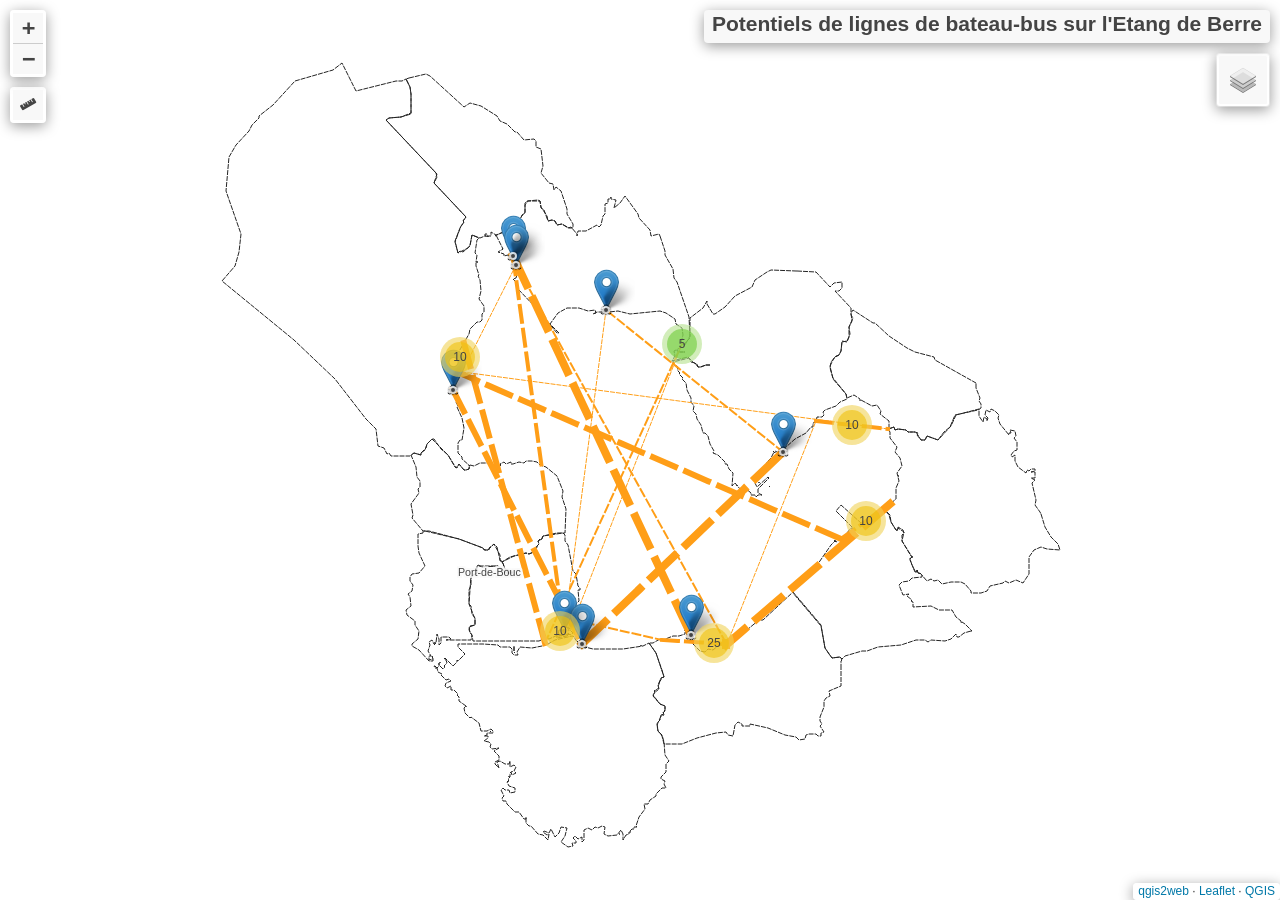
==== bateau_bus_etangeberre_leaflet/index.html @ 2a4dccc6 "Add files via upload Ajout de la carte Qgis2web Leaflet" ====
<!doctype html>
<html lang="en">
    <head>
        <meta charset="utf-8">
        <meta http-equiv="X-UA-Compatible" content="IE=edge">
        <meta name="viewport" content="initial-scale=1,user-scalable=no,maximum-scale=1,width=device-width">
        <meta name="mobile-web-app-capable" content="yes">
        <meta name="apple-mobile-web-app-capable" content="yes">
        <link rel="stylesheet" href="css/leaflet.css">
        <link rel="stylesheet" href="css/L.Control.Layers.Tree.css">
        <link rel="stylesheet" href="css/qgis2web.css">
        <link rel="stylesheet" href="css/fontawesome-all.min.css">
        <link rel="stylesheet" href="css/MarkerCluster.css">
        <link rel="stylesheet" href="css/MarkerCluster.Default.css">
        <link rel="stylesheet" href="css/leaflet-search.css">
        <link rel="stylesheet" href="css/leaflet.photon.css">
        <link rel="stylesheet" href="css/leaflet-measure.css">
        <style>
        html, body, #map {
            width: 100%;
            height: 100%;
            padding: 0;
            margin: 0;
        }
        </style>
        <title>Potentiels de lignes de bateau-bus sur l'Etang de Berre</title>
    </head>
    <body>
        <div id="map">
        </div>
        <script src="js/qgis2web_expressions.js"></script>
        <script src="js/leaflet.js"></script>
        <script src="js/L.Control.Layers.Tree.min.js"></script>
        <script src="js/multi-style-layer.js"></script>
        <script src="js/leaflet.rotatedMarker.js"></script>
        <script src="js/leaflet.pattern.js"></script>
        <script src="js/leaflet-hash.js"></script>
        <script src="js/Autolinker.min.js"></script>
        <script src="js/rbush.min.js"></script>
        <script src="js/labelgun.min.js"></script>
        <script src="js/labels.js"></script>
        <script src="js/leaflet.wms.js"></script>
        <script src="js/leaflet.photon.js"></script>
        <script src="js/leaflet-measure.js"></script>
        <script src="js/proj4.js"></script>
        <script src="js/proj4leaflet.js"></script>
        <script src="js/leaflet.markercluster.js"></script>
        <script src="js/leaflet-search.js"></script>
        <script src="data/Communes_2.js"></script>
        <script src="data/Rseaudebateaubus_3.js"></script>
        <script src="data/Portsexistants_4.js"></script>
        <script src="data/Embarcadrespotentiels_5.js"></script>
        <script>
        var crs = new L.Proj.CRS('EPSG:2154', '+proj=lcc +lat_0=46.5 +lon_0=3 +lat_1=49 +lat_2=44 +x_0=700000 +y_0=6600000 +ellps=GRS80 +towgs84=0,0,0,0,0,0,0 +units=m +no_defs', {
            resolutions: [2800, 1400, 700, 350, 175, 84, 42, 21, 11.2, 5.6, 2.8, 1.4, 0.7, 0.35, 0.14, 0.07],
        });
        var map = L.map('map', {
            crs: crs,
            continuousWorld: false,
            worldCopyJump: false, 
            zoomControl:false, maxZoom:28, minZoom:5
        })
        var hash = new L.Hash(map);
        map.attributionControl.setPrefix('<a href="https://github.com/qgis2web/qgis2web" target="_blank">qgis2web</a> &middot; <a href="https://leafletjs.com" title="A JS library for interactive maps">Leaflet</a> &middot; <a href="https://qgis.org">QGIS</a>');
        var autolinker = new Autolinker({truncate: {length: 30, location: 'smart'}});
        // remove popup's row if "visible-with-data"
        function removeEmptyRowsFromPopupContent(content, feature) {
         var tempDiv = document.createElement('div');
         tempDiv.innerHTML = content;
         var rows = tempDiv.querySelectorAll('tr');
         for (var i = 0; i < rows.length; i++) {
             var td = rows[i].querySelector('td.visible-with-data');
             var key = td ? td.id : '';
             if (td && td.classList.contains('visible-with-data') && feature.properties[key] == null) {
                 rows[i].parentNode.removeChild(rows[i]);
             }
         }
         return tempDiv.innerHTML;
        }
        // modify popup if contains media
        function addClassToPopupIfMedia(content, popup) {
            var tempDiv = document.createElement('div');
            tempDiv.innerHTML = content;
            var imgTd = tempDiv.querySelector('td img');
            if (imgTd) {
                var src = imgTd.getAttribute('src');
                if (/\.(jpg|jpeg|png|gif|bmp|webp|avif)$/i.test(src)) {
                    popup._contentNode.classList.add('media');
                    setTimeout(function() {
                        popup.update();
                    }, 10);
                } else if (/\.(mp3|wav|ogg|aac)$/i.test(src)) {
                    var audio = document.createElement('audio');
                    audio.controls = true;
                    audio.src = src;
                    imgTd.parentNode.replaceChild(audio, imgTd);
                    popup._contentNode.classList.add('media');
                    setTimeout(function() {
                        popup.setContent(tempDiv.innerHTML);
                        popup.update();
                    }, 10);
                } else if (/\.(mp4|webm|ogg|mov)$/i.test(src)) {
                    var video = document.createElement('video');
                    video.controls = true;
                    video.src = src;
                    video.style.width = "400px";
                    video.style.height = "300px";
                    video.style.maxHeight = "60vh";
                    video.style.maxWidth = "60vw";
                    imgTd.parentNode.replaceChild(video, imgTd);
                    popup._contentNode.classList.add('media');
                    // Aggiorna il popup quando il video carica i metadati
                    video.addEventListener('loadedmetadata', function() {
                        popup.update();
                    });
                    setTimeout(function() {
                        popup.setContent(tempDiv.innerHTML);
                        popup.update();
                    }, 10);
                } else {
                    popup._contentNode.classList.remove('media');
                }
            } else {
                popup._contentNode.classList.remove('media');
            }
        }
        var title = new L.Control({'position':'topright'});
        title.onAdd = function (map) {
            this._div = L.DomUtil.create('div', 'info');
            this.update();
            return this._div;
        };
        title.update = function () {
            this._div.innerHTML = '<h2>Potentiels de lignes de bateau-bus sur l\'Etang de Berre</h2>';
        };
        title.addTo(map);
        var zoomControl = L.control.zoom({
            position: 'topleft'
        }).addTo(map);
        var measureControl = new L.Control.Measure({
            position: 'topleft',
            primaryLengthUnit: 'meters',
            secondaryLengthUnit: 'kilometers',
            primaryAreaUnit: 'sqmeters',
            secondaryAreaUnit: 'hectares'
        });
        measureControl.addTo(map);
        document.getElementsByClassName('leaflet-control-measure-toggle')[0].innerHTML = '';
        document.getElementsByClassName('leaflet-control-measure-toggle')[0].className += ' fas fa-ruler';
        var bounds_group = new L.featureGroup([]);
        function setBounds() {
            if (bounds_group.getLayers().length) {
                map.fitBounds(bounds_group.getBounds());
            }
        }
        map.createPane('pane_Ortho20cm_0');
        map.getPane('pane_Ortho20cm_0').style.zIndex = 400;
        var layer_Ortho20cm_0 = L.WMS.layer("https://data.geopf.fr/wms-r/wms?VERSION=1.3.0", "OI.OrthoimageCoverage.HR", {
            pane: 'pane_Ortho20cm_0',
            format: 'image/png',
            uppercase: true,
            transparent: true,
            continuousWorld : true,
            tiled: true,
            info_format: 'text/html',
            opacity: 1,
            identify: false,
            attribution: '',
        });
        map.addLayer(layer_Ortho20cm_0);
        map.createPane('pane_PlanIGN_1');
        map.getPane('pane_PlanIGN_1').style.zIndex = 401;
        var layer_PlanIGN_1 = L.WMS.layer("https://data.geopf.fr/wms-r/wms?VERSION=1.3.0", "GEOGRAPHICALGRIDSYSTEMS.PLANIGNV2", {
            pane: 'pane_PlanIGN_1',
            format: 'image/png',
            uppercase: true,
            transparent: true,
            continuousWorld : true,
            tiled: true,
            info_format: 'text/html',
            opacity: 1,
            identify: false,
            attribution: '',
        });
        map.addLayer(layer_PlanIGN_1);
        function pop_Communes_2(feature, layer) {
            var popupContent = '<table>\
                    <tr>\
                        <td colspan="2">' + (feature.properties['fid'] !== null ? autolinker.link(String(feature.properties['fid']).replace(/'/g, '\'').toLocaleString()) : '') + '</td>\
                    </tr>\
                    <tr>\
                        <td colspan="2">' + (feature.properties['cleabs'] !== null ? autolinker.link(String(feature.properties['cleabs']).replace(/'/g, '\'').toLocaleString()) : '') + '</td>\
                    </tr>\
                    <tr>\
                        <td colspan="2">' + (feature.properties['code_insee'] !== null ? autolinker.link(String(feature.properties['code_insee']).replace(/'/g, '\'').toLocaleString()) : '') + '</td>\
                    </tr>\
                    <tr>\
                        <td colspan="2">' + (feature.properties['code_insee_du_canton'] !== null ? autolinker.link(String(feature.properties['code_insee_du_canton']).replace(/'/g, '\'').toLocaleString()) : '') + '</td>\
                    </tr>\
                    <tr>\
                        <td colspan="2">' + (feature.properties['code_insee_de_l_arrondissement'] !== null ? autolinker.link(String(feature.properties['code_insee_de_l_arrondissement']).replace(/'/g, '\'').toLocaleString()) : '') + '</td>\
                    </tr>\
                    <tr>\
                        <td colspan="2">' + (feature.properties['code_insee_de_la_collectivite_terr'] !== null ? autolinker.link(String(feature.properties['code_insee_de_la_collectivite_terr']).replace(/'/g, '\'').toLocaleString()) : '') + '</td>\
                    </tr>\
                    <tr>\
                        <td colspan="2">' + (feature.properties['code_insee_du_departement'] !== null ? autolinker.link(String(feature.properties['code_insee_du_departement']).replace(/'/g, '\'').toLocaleString()) : '') + '</td>\
                    </tr>\
                    <tr>\
                        <td colspan="2">' + (feature.properties['code_insee_de_la_region'] !== null ? autolinker.link(String(feature.properties['code_insee_de_la_region']).replace(/'/g, '\'').toLocaleString()) : '') + '</td>\
                    </tr>\
                    <tr>\
                        <td colspan="2">' + (feature.properties['population'] !== null ? autolinker.link(String(feature.properties['population']).replace(/'/g, '\'').toLocaleString()) : '') + '</td>\
                    </tr>\
                    <tr>\
                        <td colspan="2">' + (feature.properties['superficie_cadastrale'] !== null ? autolinker.link(String(feature.properties['superficie_cadastrale']).replace(/'/g, '\'').toLocaleString()) : '') + '</td>\
                    </tr>\
                    <tr>\
                        <td colspan="2">' + (feature.properties['date_creation'] !== null ? autolinker.link(String(feature.properties['date_creation']).replace(/'/g, '\'').toLocaleString()) : '') + '</td>\
                    </tr>\
                    <tr>\
                        <td colspan="2">' + (feature.properties['date_modification'] !== null ? autolinker.link(String(feature.properties['date_modification']).replace(/'/g, '\'').toLocaleString()) : '') + '</td>\
                    </tr>\
                    <tr>\
                        <td colspan="2">' + (feature.properties['date_d_apparition'] !== null ? autolinker.link(String(feature.properties['date_d_apparition']).replace(/'/g, '\'').toLocaleString()) : '') + '</td>\
                    </tr>\
                    <tr>\
                        <td colspan="2">' + (feature.properties['date_de_confirmation'] !== null ? autolinker.link(String(feature.properties['date_de_confirmation']).replace(/'/g, '\'').toLocaleString()) : '') + '</td>\
                    </tr>\
                    <tr>\
                        <td colspan="2">' + (feature.properties['code_postal'] !== null ? autolinker.link(String(feature.properties['code_postal']).replace(/'/g, '\'').toLocaleString()) : '') + '</td>\
                    </tr>\
                    <tr>\
                        <td colspan="2">' + (feature.properties['nom_officiel'] !== null ? autolinker.link(String(feature.properties['nom_officiel']).replace(/'/g, '\'').toLocaleString()) : '') + '</td>\
                    </tr>\
                    <tr>\
                        <td colspan="2">' + (feature.properties['chef_lieu_d_arrondissement'] !== null ? autolinker.link(String(feature.properties['chef_lieu_d_arrondissement']).replace(/'/g, '\'').toLocaleString()) : '') + '</td>\
                    </tr>\
                    <tr>\
                        <td colspan="2">' + (feature.properties['chef_lieu_de_collectivite_terr'] !== null ? autolinker.link(String(feature.properties['chef_lieu_de_collectivite_terr']).replace(/'/g, '\'').toLocaleString()) : '') + '</td>\
                    </tr>\
                    <tr>\
                        <td colspan="2">' + (feature.properties['chef_lieu_de_departement'] !== null ? autolinker.link(String(feature.properties['chef_lieu_de_departement']).replace(/'/g, '\'').toLocaleString()) : '') + '</td>\
                    </tr>\
                    <tr>\
                        <td colspan="2">' + (feature.properties['chef_lieu_de_region'] !== null ? autolinker.link(String(feature.properties['chef_lieu_de_region']).replace(/'/g, '\'').toLocaleString()) : '') + '</td>\
                    </tr>\
                    <tr>\
                        <td colspan="2">' + (feature.properties['capitale_d_etat'] !== null ? autolinker.link(String(feature.properties['capitale_d_etat']).replace(/'/g, '\'').toLocaleString()) : '') + '</td>\
                    </tr>\
                    <tr>\
                        <td colspan="2">' + (feature.properties['date_du_recensement'] !== null ? autolinker.link(String(feature.properties['date_du_recensement']).replace(/'/g, '\'').toLocaleString()) : '') + '</td>\
                    </tr>\
                    <tr>\
                        <td colspan="2">' + (feature.properties['organisme_recenseur'] !== null ? autolinker.link(String(feature.properties['organisme_recenseur']).replace(/'/g, '\'').toLocaleString()) : '') + '</td>\
                    </tr>\
                    <tr>\
                        <td colspan="2">' + (feature.properties['code_siren'] !== null ? autolinker.link(String(feature.properties['code_siren']).replace(/'/g, '\'').toLocaleString()) : '') + '</td>\
                    </tr>\
                    <tr>\
                        <td colspan="2">' + (feature.properties['codes_siren_des_epci'] !== null ? autolinker.link(String(feature.properties['codes_siren_des_epci']).replace(/'/g, '\'').toLocaleString()) : '') + '</td>\
                    </tr>\
                    <tr>\
                        <td colspan="2">' + (feature.properties['lien_vers_chef_lieu'] !== null ? autolinker.link(String(feature.properties['lien_vers_chef_lieu']).replace(/'/g, '\'').toLocaleString()) : '') + '</td>\
                    </tr>\
                    <tr>\
                        <td colspan="2">' + (feature.properties['liens_vers_autorite_administrative'] !== null ? autolinker.link(String(feature.properties['liens_vers_autorite_administrative']).replace(/'/g, '\'').toLocaleString()) : '') + '</td>\
                    </tr>\
                </table>';
            var content = removeEmptyRowsFromPopupContent(popupContent, feature);
			layer.on('popupopen', function(e) {
				addClassToPopupIfMedia(content, e.popup);
			});
			layer.bindPopup(content, { maxHeight: 400 });
        }

        function style_Communes_2_0() {
            return {
                pane: 'pane_Communes_2',
                opacity: 1,
                color: 'rgba(35,35,35,1.0)',
                dashArray: '5.0,1.0',
                lineCap: 'butt',
                lineJoin: 'miter',
                weight: 1.0, 
                fill: true,
                fillOpacity: 1,
                fillColor: 'rgba(213,180,60,0.0)',
                interactive: false,
            }
        }
        map.createPane('pane_Communes_2');
        map.getPane('pane_Communes_2').style.zIndex = 402;
        map.getPane('pane_Communes_2').style['mix-blend-mode'] = 'normal';
        var layer_Communes_2 = new L.geoJson(json_Communes_2, {
            attribution: '',
            interactive: false,
            dataVar: 'json_Communes_2',
            layerName: 'layer_Communes_2',
            pane: 'pane_Communes_2',
            onEachFeature: pop_Communes_2,
            style: style_Communes_2_0,
        });
        bounds_group.addLayer(layer_Communes_2);
        map.addLayer(layer_Communes_2);
        function pop_Rseaudebateaubus_3(feature, layer) {
            var popupContent = '<table>\
                    <tr>\
                        <td class="visible-with-data" id="nb_passager_j" colspan="2"><strong>Nombre de passager</strong><br />' + (feature.properties['nb_passager_j'] !== null ? autolinker.link(String(feature.properties['nb_passager_j']).replace(/'/g, '\'').toLocaleString()) : '') + '</td>\
                    </tr>\
                </table>';
            var content = removeEmptyRowsFromPopupContent(popupContent, feature);
			layer.on('popupopen', function(e) {
				addClassToPopupIfMedia(content, e.popup);
			});
			layer.bindPopup(content, { maxHeight: 400 });
        }

        function style_Rseaudebateaubus_3_0(feature) {
            if (feature.properties['nb_passager_j'] >= 471.000000 && feature.properties['nb_passager_j'] <= 1308.000000 ) {
                return {
                pane: 'pane_Rseaudebateaubus_3',
                opacity: 1,
                color: 'rgba(255,158,23,1.0)',
                dashArray: '4.0,2.0',
                lineCap: 'square',
                lineJoin: 'bevel',
                weight: 1,
                fillOpacity: 0,
                interactive: true,
            }
            }
            if (feature.properties['nb_passager_j'] >= 1308.000000 && feature.properties['nb_passager_j'] <= 2240.000000 ) {
                return {
                pane: 'pane_Rseaudebateaubus_3',
                opacity: 1,
                color: 'rgba(255,158,23,1.0)',
                dashArray: '8.0,4.0',
                lineCap: 'square',
                lineJoin: 'bevel',
                weight: 2.0,
                fillOpacity: 0,
                interactive: true,
            }
            }
            if (feature.properties['nb_passager_j'] >= 2240.000000 && feature.properties['nb_passager_j'] <= 3179.000000 ) {
                return {
                pane: 'pane_Rseaudebateaubus_3',
                opacity: 1,
                color: 'rgba(255,158,23,1.0)',
                dashArray: '16.0,8.0',
                lineCap: 'square',
                lineJoin: 'bevel',
                weight: 4.0,
                fillOpacity: 0,
                interactive: true,
            }
            }
            if (feature.properties['nb_passager_j'] >= 3179.000000 && feature.properties['nb_passager_j'] <= 4103.000000 ) {
                return {
                pane: 'pane_Rseaudebateaubus_3',
                opacity: 1,
                color: 'rgba(255,158,23,1.0)',
                dashArray: '24.0,12.0',
                lineCap: 'square',
                lineJoin: 'bevel',
                weight: 6.0,
                fillOpacity: 0,
                interactive: true,
            }
            }
            if (feature.properties['nb_passager_j'] >= 4103.000000 && feature.properties['nb_passager_j'] <= 4883.000000 ) {
                return {
                pane: 'pane_Rseaudebateaubus_3',
                opacity: 1,
                color: 'rgba(255,158,23,1.0)',
                dashArray: '32.0,16.0',
                lineCap: 'square',
                lineJoin: 'bevel',
                weight: 8.0,
                fillOpacity: 0,
                interactive: true,
            }
            }
        }
        map.createPane('pane_Rseaudebateaubus_3');
        map.getPane('pane_Rseaudebateaubus_3').style.zIndex = 403;
        map.getPane('pane_Rseaudebateaubus_3').style['mix-blend-mode'] = 'normal';
        var layer_Rseaudebateaubus_3 = new L.geoJson(json_Rseaudebateaubus_3, {
            attribution: '',
            interactive: true,
            dataVar: 'json_Rseaudebateaubus_3',
            layerName: 'layer_Rseaudebateaubus_3',
            pane: 'pane_Rseaudebateaubus_3',
            onEachFeature: pop_Rseaudebateaubus_3,
            style: style_Rseaudebateaubus_3_0,
        });
        bounds_group.addLayer(layer_Rseaudebateaubus_3);
        map.addLayer(layer_Rseaudebateaubus_3);
        function pop_Portsexistants_4(feature, layer) {
            var popupContent = '<table>\
                    <tr>\
                        <td colspan="2"><strong>Nom du port</strong><br />' + (feature.properties['nom'] !== null ? autolinker.link(String(feature.properties['nom']).replace(/'/g, '\'').toLocaleString()) : '') + '</td>\
                    </tr>\
                </table>';
            var content = removeEmptyRowsFromPopupContent(popupContent, feature);
			layer.on('popupopen', function(e) {
				addClassToPopupIfMedia(content, e.popup);
			});
			layer.bindPopup(content, { maxHeight: 400 });
        }

        function style_Portsexistants_4_0() {
            return {
                pane: 'pane_Portsexistants_4',
                shape: 'square',
                radius: 8.0,
                opacity: 1,
                color: 'rgba(35,35,35,1.0)',
                dashArray: '',
                lineCap: 'butt',
                lineJoin: 'miter',
                weight: 1,
                fill: true,
                fillOpacity: 1,
                fillColor: 'rgba(255,255,255,1.0)',
                interactive: true,
            }
        }
        function style_Portsexistants_4_1() {
            return {
                pane: 'pane_Portsexistants_4',
        rotationAngle: 0.0,
        rotationOrigin: 'center center',
        icon: L.icon({
            iconUrl: 'markers/Portsexistants_4.svg',
            iconSize: [12.92, 12.92]
        }),
                interactive: true,
            }
        }
        map.createPane('pane_Portsexistants_4');
        map.getPane('pane_Portsexistants_4').style.zIndex = 404;
        map.getPane('pane_Portsexistants_4').style['mix-blend-mode'] = 'normal';
        var layer_Portsexistants_4 = new L.geoJson.multiStyle(json_Portsexistants_4, {
            attribution: '',
            interactive: true,
            dataVar: 'json_Portsexistants_4',
            layerName: 'layer_Portsexistants_4',
            pane: 'pane_Portsexistants_4',
            onEachFeature: pop_Portsexistants_4,
            pointToLayers: [function (feature, latlng) {
                var context = {
                    feature: feature,
                    variables: {}
                };
                return L.marker(latlng, style_Portsexistants_4_0(feature));
            },function (feature, latlng) {
                var context = {
                    feature: feature,
                    variables: {}
                };
                return L.marker(latlng, style_Portsexistants_4_1(feature));
            },
        ]});
        bounds_group.addLayer(layer_Portsexistants_4);
        map.addLayer(layer_Portsexistants_4);
        function pop_Embarcadrespotentiels_5(feature, layer) {
            var popupContent = '<table>\
                    <tr>\
                        <th scope="row">Surface disponible</th>\
                        <td class="visible-with-data" id="surf">' + (feature.properties['surf'] !== null ? autolinker.link(String(feature.properties['surf']).replace(/'/g, '\'').toLocaleString()) : '') + '</td>\
                    </tr>\
                    <tr>\
                        <th scope="row">Distance de la route la plus proche</th>\
                        <td class="visible-with-data" id="HubDist_route">' + (feature.properties['HubDist_route'] !== null ? autolinker.link(String(feature.properties['HubDist_route']).replace(/'/g, '\'').toLocaleString()) : '') + '</td>\
                    </tr>\
                    <tr>\
                        <th scope="row">Distance du parking le plus proche</th>\
                        <td class="visible-with-data" id="HubDist_parking">' + (feature.properties['HubDist_parking'] !== null ? autolinker.link(String(feature.properties['HubDist_parking']).replace(/'/g, '\'').toLocaleString()) : '') + '</td>\
                    </tr>\
                </table>';
            var content = removeEmptyRowsFromPopupContent(popupContent, feature);
			layer.on('popupopen', function(e) {
				addClassToPopupIfMedia(content, e.popup);
			});
			layer.bindPopup(content, { maxHeight: 400 });
        }

        function style_Embarcadrespotentiels_5_0(feature) {
            switch(String(feature.properties['q2wHide_potentiel'])) {
                case 'Faible emprise foncière et éloignement à plus de 100 m des commodités':
                    return {
                pane: 'pane_Embarcadrespotentiels_5',
                shape: 'square',
                radius: 8.8,
                opacity: 1,
                color: 'rgba(35,35,35,0.0)',
                dashArray: '',
                lineCap: 'butt',
                lineJoin: 'miter',
                weight: 1,
                fill: true,
                fillOpacity: 1,
                fillColor: 'rgba(183,183,183,1.0)',
                interactive: true,
            }
                    break;
                case 'Bonne emprise foncière mais éloignement à plus de 100 m des commodités':
                    return {
                pane: 'pane_Embarcadrespotentiels_5',
                shape: 'square',
                radius: 8.8,
                opacity: 1,
                color: 'rgba(35,35,35,0.0)',
                dashArray: '',
                lineCap: 'butt',
                lineJoin: 'miter',
                weight: 1,
                fill: true,
                fillOpacity: 1,
                fillColor: 'rgba(208,229,23,1.0)',
                interactive: true,
            }
                    break;
                case 'Emprise foncière supérieure à 1500 m² et bonne connexion aux commodités les plus proches':
                    return {
                pane: 'pane_Embarcadrespotentiels_5',
                shape: 'square',
                radius: 8.8,
                opacity: 1,
                color: 'rgba(35,35,35,0.0)',
                dashArray: '',
                lineCap: 'butt',
                lineJoin: 'miter',
                weight: 1,
                fill: true,
                fillOpacity: 1,
                fillColor: 'rgba(0,124,19,1.0)',
                interactive: true,
            }
                    break;
            }
        }
        function style_Embarcadrespotentiels_5_1(feature) {
            switch(String(feature.properties['q2wHide_potentiel'])) {
                case 'Faible emprise foncière et éloignement à plus de 100 m des commodités':
                    return {
                pane: 'pane_Embarcadrespotentiels_5',
        rotationAngle: 0.0,
        rotationOrigin: 'center center',
        icon: L.icon({
            iconUrl: 'markers/Embarcadrespotentiels_5.svg',
            iconSize: [12.16, 12.16]
        }),
                interactive: true,
            }
                    break;
                case 'Bonne emprise foncière mais éloignement à plus de 100 m des commodités':
                    return {
                pane: 'pane_Embarcadrespotentiels_5',
        rotationAngle: 0.0,
        rotationOrigin: 'center center',
        icon: L.icon({
            iconUrl: 'markers/Embarcadrespotentiels_5.svg',
            iconSize: [12.16, 12.16]
        }),
                interactive: true,
            }
                    break;
                case 'Emprise foncière supérieure à 1500 m² et bonne connexion aux commodités les plus proches':
                    return {
                pane: 'pane_Embarcadrespotentiels_5',
        rotationAngle: 0.0,
        rotationOrigin: 'center center',
        icon: L.icon({
            iconUrl: 'markers/Embarcadrespotentiels_5.svg',
            iconSize: [12.16, 12.16]
        }),
                interactive: true,
            }
                    break;
            }
        }
        map.createPane('pane_Embarcadrespotentiels_5');
        map.getPane('pane_Embarcadrespotentiels_5').style.zIndex = 405;
        map.getPane('pane_Embarcadrespotentiels_5').style['mix-blend-mode'] = 'normal';
        var layer_Embarcadrespotentiels_5 = new L.geoJson.multiStyle(json_Embarcadrespotentiels_5, {
            attribution: '',
            interactive: true,
            dataVar: 'json_Embarcadrespotentiels_5',
            layerName: 'layer_Embarcadrespotentiels_5',
            pane: 'pane_Embarcadrespotentiels_5',
            onEachFeature: pop_Embarcadrespotentiels_5,
            pointToLayers: [function (feature, latlng) {
                var context = {
                    feature: feature,
                    variables: {}
                };
                return L.marker(latlng, style_Embarcadrespotentiels_5_0(feature));
            },function (feature, latlng) {
                var context = {
                    feature: feature,
                    variables: {}
                };
                return L.marker(latlng, style_Embarcadrespotentiels_5_1(feature));
            },
        ]});
        var cluster_Embarcadrespotentiels_5 = new L.MarkerClusterGroup({showCoverageOnHover: false,
            spiderfyDistanceMultiplier: 2});
        cluster_Embarcadrespotentiels_5.addLayer(layer_Embarcadrespotentiels_5);

        bounds_group.addLayer(layer_Embarcadrespotentiels_5);
        cluster_Embarcadrespotentiels_5.addTo(map);
        var overlaysTree = [
            {label: 'Embarcadères potentiels<br /><table><tr><td style="text-align: center;"><img src="legend/Embarcadrespotentiels_5_Faibleemprisefoncièreetéloignementàplusde100mdescommodités0.png" /></td><td>Faible emprise foncière et éloignement à plus de 100 m des commodités</td></tr><tr><td style="text-align: center;"><img src="legend/Embarcadrespotentiels_5_Bonneemprisefoncièremaiséloignementàplusde100mdescommodités1.png" /></td><td>Bonne emprise foncière mais éloignement à plus de 100 m des commodités</td></tr><tr><td style="text-align: center;"><img src="legend/Embarcadrespotentiels_5_Emprisefoncièresupérieureà1500m²etbonneconnexionauxcommoditéslesplusproches2.png" /></td><td>Emprise foncière supérieure à 1500 m² et bonne connexion aux commodités les plus proches</td></tr></table>', layer: cluster_Embarcadrespotentiels_5},
            {label: '<img src="legend/Portsexistants_4.png" /> Ports existants', layer: layer_Portsexistants_4},
            {label: 'Réseau de bateau-bus<br /><table><tr><td style="text-align: center;"><img src="legend/Rseaudebateaubus_3_47013100.png" /></td><td>470 - 1310</td></tr><tr><td style="text-align: center;"><img src="legend/Rseaudebateaubus_3_131022401.png" /></td><td>1310 - 2240</td></tr><tr><td style="text-align: center;"><img src="legend/Rseaudebateaubus_3_224031802.png" /></td><td>2240 - 3180</td></tr><tr><td style="text-align: center;"><img src="legend/Rseaudebateaubus_3_318041003.png" /></td><td>3180 - 4100</td></tr><tr><td style="text-align: center;"><img src="legend/Rseaudebateaubus_3_410048804.png" /></td><td>4100 - 4880</td></tr></table>', layer: layer_Rseaudebateaubus_3},
            {label: '<img src="legend/Communes_2.png" /> Communes', layer: layer_Communes_2},
            {label: "Plan IGN", layer: layer_PlanIGN_1, radioGroup: 'bm' },
            {label: "Ortho 20 cm", layer: layer_Ortho20cm_0, radioGroup: 'bm' },]
        var lay = L.control.layers.tree(null, overlaysTree,{
            //namedToggle: true,
            //selectorBack: false,
            //closedSymbol: '&#8862; &#x1f5c0;',
            //openedSymbol: '&#8863; &#x1f5c1;',
            //collapseAll: 'Collapse all',
            //expandAll: 'Expand all',
            collapsed: true,
        });
        lay.addTo(map);
        setBounds();
        var i = 0;
        layer_Communes_2.eachLayer(function(layer) {
            var context = {
                feature: layer.feature,
                variables: {}
            };
            layer.bindTooltip((layer.feature.properties['nom_officiel'] !== null?String('<div style="color: #323232; font-size: 8pt; font-family: \'Open Sans\', sans-serif;">' + layer.feature.properties['nom_officiel']) + '</div>':''), {permanent: true, offset: [-0, -16], className: 'css_Communes_2'});
            labels.push(layer);
            totalMarkers += 1;
              layer.added = true;
              addLabel(layer, i);
              i++;
        });
        map.addControl(new L.Control.Search({
            layer: cluster_Communes_2,
            initial: false,
            hideMarkerOnCollapse: true,
            propertyName: 'nom_officiel'}));
        if (typeof url === 'undefined') {
            document.getElementsByClassName('search-button')[0].className += ' fa fa-binoculars';
        } else {
            document.getElementsByClassName('search-button')[1].className += ' fa fa-binoculars';
        }
        resetLabels([layer_Communes_2]);
        map.on("zoomend", function(){
            resetLabels([layer_Communes_2]);
        });
        map.on("layeradd", function(){
            resetLabels([layer_Communes_2]);
        });
        map.on("layerremove", function(){
            resetLabels([layer_Communes_2]);
        });
        </script>        
    </body>
</html>
---- bateau_bus_etangeberre_leaflet/css/leaflet.css ----
/* required styles */

.leaflet-pane,
.leaflet-tile,
.leaflet-marker-icon,
.leaflet-marker-shadow,
.leaflet-tile-container,
.leaflet-pane > svg,
.leaflet-pane > canvas,
.leaflet-zoom-box,
.leaflet-image-layer,
.leaflet-layer {
	position: absolute;
	left: 0;
	top: 0;
	}
.leaflet-container {
	overflow: hidden;
	}
.leaflet-tile,
.leaflet-marker-icon,
.leaflet-marker-shadow {
	-webkit-user-select: none;
	   -moz-user-select: none;
	        user-select: none;
	  -webkit-user-drag: none;
	}
/* Prevents IE11 from highlighting tiles in blue */
.leaflet-tile::selection {
	background: transparent;
}
/* Safari renders non-retina tile on retina better with this, but Chrome is worse */
.leaflet-safari .leaflet-tile {
	image-rendering: -webkit-optimize-contrast;
	}
/* hack that prevents hw layers "stretching" when loading new tiles */
.leaflet-safari .leaflet-tile-container {
	width: 1600px;
	height: 1600px;
	-webkit-transform-origin: 0 0;
	}
.leaflet-marker-icon,
.leaflet-marker-shadow {
	display: block;
	}
/* .leaflet-container svg: reset svg max-width decleration shipped in Joomla! (joomla.org) 3.x */
/* .leaflet-container img: map is broken in FF if you have max-width: 100% on tiles */
.leaflet-container .leaflet-overlay-pane svg {
	max-width: none !important;
	max-height: none !important;
	}
.leaflet-container .leaflet-marker-pane img,
.leaflet-container .leaflet-shadow-pane img,
.leaflet-container .leaflet-tile-pane img,
.leaflet-container img.leaflet-image-layer,
.leaflet-container .leaflet-tile {
	max-width: none !important;
	max-height: none !important;
	width: auto;
	padding: 0;
	}

.leaflet-container img.leaflet-tile {
	/* See: https://bugs.chromium.org/p/chromium/issues/detail?id=600120 */
	mix-blend-mode: plus-lighter;
}

.leaflet-container.leaflet-touch-zoom {
	-ms-touch-action: pan-x pan-y;
	touch-action: pan-x pan-y;
	}
.leaflet-container.leaflet-touch-drag {
	-ms-touch-action: pinch-zoom;
	/* Fallback for FF which doesn't support pinch-zoom */
	touch-action: none;
	touch-action: pinch-zoom;
}
.leaflet-container.leaflet-touch-drag.leaflet-touch-zoom {
	-ms-touch-action: none;
	touch-action: none;
}
.leaflet-container {
	-webkit-tap-highlight-color: transparent;
}
.leaflet-container a {
	-webkit-tap-highlight-color: rgba(51, 181, 229, 0.4);
}
.leaflet-tile {
	filter: inherit;
	visibility: hidden;
	}
.leaflet-tile-loaded {
	visibility: inherit;
	}
.leaflet-zoom-box {
	width: 0;
	height: 0;
	-moz-box-sizing: border-box;
	     box-sizing: border-box;
	z-index: 800;
	}
/* workaround for https://bugzilla.mozilla.org/show_bug.cgi?id=888319 */
.leaflet-overlay-pane svg {
	-moz-user-select: none;
	}

.leaflet-pane         { z-index: 400; }

.leaflet-tile-pane    { z-index: 200; }
.leaflet-overlay-pane { z-index: 400; }
.leaflet-shadow-pane  { z-index: 500; }
.leaflet-marker-pane  { z-index: 600; }
.leaflet-tooltip-pane   { z-index: 650; }
.leaflet-popup-pane   { z-index: 700; }

.leaflet-map-pane canvas { z-index: 100; }
.leaflet-map-pane svg    { z-index: 200; }

.leaflet-vml-shape {
	width: 1px;
	height: 1px;
	}
.lvml {
	behavior: url(#default#VML);
	display: inline-block;
	position: absolute;
	}


/* control positioning */

.leaflet-control {
	position: relative;
	z-index: 800;
	pointer-events: visiblePainted; /* IE 9-10 doesn't have auto */
	pointer-events: auto;
	}
.leaflet-top,
.leaflet-bottom {
	position: absolute;
	z-index: 1000;
	pointer-events: none;
	}
.leaflet-top {
	top: 0;
	}
.leaflet-right {
	right: 0;
	}
.leaflet-bottom {
	bottom: 0;
	}
.leaflet-left {
	left: 0;
	}
.leaflet-control {
	float: left;
	clear: both;
	}
.leaflet-right .leaflet-control {
	float: right;
	}
.leaflet-top .leaflet-control {
	margin-top: 10px;
	}
.leaflet-bottom .leaflet-control {
	margin-bottom: 10px;
	}
.leaflet-left .leaflet-control {
	margin-left: 10px;
	}
.leaflet-right .leaflet-control {
	margin-right: 10px;
	}


/* zoom and fade animations */

.leaflet-fade-anim .leaflet-popup {
	opacity: 0;
	-webkit-transition: opacity 0.2s linear;
	   -moz-transition: opacity 0.2s linear;
	        transition: opacity 0.2s linear;
	}
.leaflet-fade-anim .leaflet-map-pane .leaflet-popup {
	opacity: 1;
	}
.leaflet-zoom-animated {
	-webkit-transform-origin: 0 0;
	    -ms-transform-origin: 0 0;
	        transform-origin: 0 0;
	}
svg.leaflet-zoom-animated {
	will-change: transform;
}

.leaflet-zoom-anim .leaflet-zoom-animated {
	-webkit-transition: -webkit-transform 0.25s cubic-bezier(0,0,0.25,1);
	   -moz-transition:    -moz-transform 0.25s cubic-bezier(0,0,0.25,1);
	        transition:         transform 0.25s cubic-bezier(0,0,0.25,1);
	}
.leaflet-zoom-anim .leaflet-tile,
.leaflet-pan-anim .leaflet-tile {
	-webkit-transition: none;
	   -moz-transition: none;
	        transition: none;
	}

.leaflet-zoom-anim .leaflet-zoom-hide {
	visibility: hidden;
	}


/* cursors */

.leaflet-interactive {
	cursor: pointer;
	}
.leaflet-grab {
	cursor: -webkit-grab;
	cursor:    -moz-grab;
	cursor:         grab;
	}
.leaflet-crosshair,
.leaflet-crosshair .leaflet-interactive {
	cursor: crosshair;
	}
.leaflet-popup-pane,
.leaflet-control {
	cursor: auto;
	}
.leaflet-dragging .leaflet-grab,
.leaflet-dragging .leaflet-grab .leaflet-interactive,
.leaflet-dragging .leaflet-marker-draggable {
	cursor: move;
	cursor: -webkit-grabbing;
	cursor:    -moz-grabbing;
	cursor:         grabbing;
	}

/* marker & overlays interactivity */
.leaflet-marker-icon,
.leaflet-marker-shadow,
.leaflet-image-layer,
.leaflet-pane > svg path,
.leaflet-tile-container {
	pointer-events: none;
	}

.leaflet-marker-icon.leaflet-interactive,
.leaflet-image-layer.leaflet-interactive,
.leaflet-pane > svg path.leaflet-interactive,
svg.leaflet-image-layer.leaflet-interactive path {
	pointer-events: visiblePainted; /* IE 9-10 doesn't have auto */
	pointer-events: auto;
	}

/* visual tweaks */

.leaflet-container {
	background: #ddd;
	outline-offset: 1px;
	}
.leaflet-container a {
	color: #0078A8;
	}
.leaflet-zoom-box {
	border: 2px dotted #38f;
	background: rgba(255,255,255,0.5);
	}


/* general typography */
.leaflet-container {
	font-family: "Helvetica Neue", Arial, Helvetica, sans-serif;
	font-size: 12px;
	font-size: 0.75rem;
	line-height: 1.5;
	}


/* general toolbar styles */

.leaflet-bar {
	box-shadow: 0 1px 5px rgba(0,0,0,0.65);
	border-radius: 4px;
	}
.leaflet-bar a {
	background-color: #fff;
	border-bottom: 1px solid #ccc;
	width: 26px;
	height: 26px;
	line-height: 26px;
	display: block;
	text-align: center;
	text-decoration: none;
	color: black;
	}
.leaflet-bar a,
.leaflet-control-layers-toggle {
	background-position: 50% 50%;
	background-repeat: no-repeat;
	display: block;
	}
.leaflet-bar a:hover,
.leaflet-bar a:focus {
	background-color: #f4f4f4;
	}
.leaflet-bar a:first-child {
	border-top-left-radius: 4px;
	border-top-right-radius: 4px;
	}
.leaflet-bar a:last-child {
	border-bottom-left-radius: 4px;
	border-bottom-right-radius: 4px;
	border-bottom: none;
	}
.leaflet-bar a.leaflet-disabled {
	cursor: default;
	background-color: #f4f4f4;
	color: #bbb;
	}

.leaflet-touch .leaflet-bar a {
	width: 30px;
	height: 30px;
	line-height: 30px;
	}
.leaflet-touch .leaflet-bar a:first-child {
	border-top-left-radius: 2px;
	border-top-right-radius: 2px;
	}
.leaflet-touch .leaflet-bar a:last-child {
	border-bottom-left-radius: 2px;
	border-bottom-right-radius: 2px;
	}

/* zoom control */

.leaflet-control-zoom-in,
.leaflet-control-zoom-out {
	font: bold 18px 'Lucida Console', Monaco, monospace;
	text-indent: 1px;
	}

.leaflet-touch .leaflet-control-zoom-in, .leaflet-touch .leaflet-control-zoom-out  {
	font-size: 22px;
	}


/* layers control */

.leaflet-control-layers {
	box-shadow: 0 1px 5px rgba(0,0,0,0.4);
	background: #fff;
	border-radius: 5px;
	}
.leaflet-control-layers-toggle {
	background-image: url(images/layers.png);
	width: 36px;
	height: 36px;
	}
.leaflet-retina .leaflet-control-layers-toggle {
	background-image: url(images/layers-2x.png);
	background-size: 26px 26px;
	}
.leaflet-touch .leaflet-control-layers-toggle {
	width: 44px;
	height: 44px;
	}
.leaflet-control-layers .leaflet-control-layers-list,
.leaflet-control-layers-expanded .leaflet-control-layers-toggle {
	display: none;
	}
.leaflet-control-layers-expanded .leaflet-control-layers-list {
	display: block;
	position: relative;
	}
.leaflet-control-layers-expanded {
	padding: 6px 10px 6px 6px;
	color: #333;
	background: #fff;
	}
.leaflet-control-layers-scrollbar {
	overflow-y: scroll;
	overflow-x: hidden;
	padding-right: 5px;
	}
.leaflet-control-layers-selector {
	margin-top: 2px;
	position: relative;
	top: 1px;
	}
.leaflet-control-layers label {
	display: block;
	font-size: 13px;
	font-size: 1.08333em;
	}
.leaflet-control-layers-separator {
	height: 0;
	border-top: 1px solid #ddd;
	margin: 5px -10px 5px -6px;
	}

/* Default icon URLs */
.leaflet-default-icon-path { /* used only in path-guessing heuristic, see L.Icon.Default */
	background-image: url(images/marker-icon.png);
	}


/* attribution and scale controls */

.leaflet-container .leaflet-control-attribution {
	background: #fff;
	background: rgba(255, 255, 255, 0.8);
	margin: 0;
	}
.leaflet-control-attribution,
.leaflet-control-scale-line {
	padding: 0 5px;
	color: #333;
	line-height: 1.4;
	}
.leaflet-control-attribution a {
	text-decoration: none;
	}
.leaflet-control-attribution a:hover,
.leaflet-control-attribution a:focus {
	text-decoration: underline;
	}
.leaflet-attribution-flag {
	display: inline !important;
	vertical-align: baseline !important;
	width: 1em;
	height: 0.6669em;
	}
.leaflet-left .leaflet-control-scale {
	margin-left: 5px;
	}
.leaflet-bottom .leaflet-control-scale {
	margin-bottom: 5px;
	}
.leaflet-control-scale-line {
	border: 2px solid #777;
	border-top: none;
	line-height: 1.1;
	padding: 2px 5px 1px;
	white-space: nowrap;
	-moz-box-sizing: border-box;
	     box-sizing: border-box;
	background: rgba(255, 255, 255, 0.8);
	text-shadow: 1px 1px #fff;
	}
.leaflet-control-scale-line:not(:first-child) {
	border-top: 2px solid #777;
	border-bottom: none;
	margin-top: -2px;
	}
.leaflet-control-scale-line:not(:first-child):not(:last-child) {
	border-bottom: 2px solid #777;
	}

.leaflet-touch .leaflet-control-attribution,
.leaflet-touch .leaflet-control-layers,
.leaflet-touch .leaflet-bar {
	box-shadow: none;
	}
.leaflet-touch .leaflet-control-layers,
.leaflet-touch .leaflet-bar {
	border: 2px solid rgba(0,0,0,0.2);
	background-clip: padding-box;
	}


/* popup */

.leaflet-popup {
	position: absolute;
	text-align: center;
	margin-bottom: 20px;
	}
.leaflet-popup-content-wrapper {
	padding: 1px;
	text-align: left;
	border-radius: 12px;
	}
.leaflet-popup-content {
	margin: 13px 24px 13px 20px;
	line-height: 1.3;
	font-size: 13px;
	font-size: 1.08333em;
	min-height: 1px;
	}
.leaflet-popup-content p {
	margin: 17px 0;
	margin: 1.3em 0;
	}
.leaflet-popup-tip-container {
	width: 40px;
	height: 20px;
	position: absolute;
	left: 50%;
	margin-top: -1px;
	margin-left: -20px;
	overflow: hidden;
	pointer-events: none;
	}
.leaflet-popup-tip {
	width: 17px;
	height: 17px;
	padding: 1px;

	margin: -10px auto 0;
	pointer-events: auto;

	-webkit-transform: rotate(45deg);
	   -moz-transform: rotate(45deg);
	    -ms-transform: rotate(45deg);
	        transform: rotate(45deg);
	}
.leaflet-popup-content-wrapper,
.leaflet-popup-tip {
	background: white;
	color: #333;
	box-shadow: 0 3px 14px rgba(0,0,0,0.4);
	}
.leaflet-container a.leaflet-popup-close-button {
	position: absolute;
	top: 0;
	right: 0;
	border: none;
	text-align: center;
	width: 24px;
	height: 24px;
	font: 16px/24px Tahoma, Verdana, sans-serif;
	color: #757575;
	text-decoration: none;
	background: transparent;
	}
.leaflet-container a.leaflet-popup-close-button:hover,
.leaflet-container a.leaflet-popup-close-button:focus {
	color: #585858;
	}
.leaflet-popup-scrolled {
	overflow: auto;
	}

.leaflet-oldie .leaflet-popup-content-wrapper {
	-ms-zoom: 1;
	}
.leaflet-oldie .leaflet-popup-tip {
	width: 24px;
	margin: 0 auto;

	-ms-filter: "progid:DXImageTransform.Microsoft.Matrix(M11=0.70710678, M12=0.70710678, M21=-0.70710678, M22=0.70710678)";
	filter: progid:DXImageTransform.Microsoft.Matrix(M11=0.70710678, M12=0.70710678, M21=-0.70710678, M22=0.70710678);
	}

.leaflet-oldie .leaflet-control-zoom,
.leaflet-oldie .leaflet-control-layers,
.leaflet-oldie .leaflet-popup-content-wrapper,
.leaflet-oldie .leaflet-popup-tip {
	border: 1px solid #999;
	}


/* div icon */

.leaflet-div-icon {
	background: #fff;
	border: 1px solid #666;
	}


/* Tooltip */
/* Base styles for the element that has a tooltip */
.leaflet-tooltip {
	position: absolute;
	padding: 6px;
	background-color: #fff;
	border: 1px solid #fff;
	border-radius: 3px;
	color: #222;
	white-space: nowrap;
	-webkit-user-select: none;
	-moz-user-select: none;
	-ms-user-select: none;
	user-select: none;
	pointer-events: none;
	box-shadow: 0 1px 3px rgba(0,0,0,0.4);
	}
.leaflet-tooltip.leaflet-interactive {
	cursor: pointer;
	pointer-events: auto;
	}
.leaflet-tooltip-top:before,
.leaflet-tooltip-bottom:before,
.leaflet-tooltip-left:before,
.leaflet-tooltip-right:before {
	position: absolute;
	pointer-events: none;
	border: 6px solid transparent;
	background: transparent;
	content: "";
	}

/* Directions */

.leaflet-tooltip-bottom {
	margin-top: 6px;
}
.leaflet-tooltip-top {
	margin-top: -6px;
}
.leaflet-tooltip-bottom:before,
.leaflet-tooltip-top:before {
	left: 50%;
	margin-left: -6px;
	}
.leaflet-tooltip-top:before {
	bottom: 0;
	margin-bottom: -12px;
	border-top-color: #fff;
	}
.leaflet-tooltip-bottom:before {
	top: 0;
	margin-top: -12px;
	margin-left: -6px;
	border-bottom-color: #fff;
	}
.leaflet-tooltip-left {
	margin-left: -6px;
}
.leaflet-tooltip-right {
	margin-left: 6px;
}
.leaflet-tooltip-left:before,
.leaflet-tooltip-right:before {
	top: 50%;
	margin-top: -6px;
	}
.leaflet-tooltip-left:before {
	right: 0;
	margin-right: -12px;
	border-left-color: #fff;
	}
.leaflet-tooltip-right:before {
	left: 0;
	margin-left: -12px;
	border-right-color: #fff;
	}

/* Printing */

@media print {
	/* Prevent printers from removing background-images of controls. */
	.leaflet-control {
		-webkit-print-color-adjust: exact;
		print-color-adjust: exact;
		}
	}
---- bateau_bus_etangeberre_leaflet/css/L.Control.Layers.Tree.css ----
.leaflet-control-layers-toggle.leaflet-layerstree-named-toggle {
    margin: 2px 5px;
    width: auto;
    height: auto;
    background-image: none;
}

.leaflet-control-layers-list{
	font: 13px / 1.7 "Helvetica Neue", Arial, Helvetica, sans-serif;
}

.leaflet-layerstree-node {
}

.leaflet-layerstree-header input{
    margin-left: 0px;
}


.leaflet-layerstree-header {
}

.leaflet-layerstree-header-pointer {
    cursor: pointer;
}

.leaflet-layerstree-header label {
    display: inline-block;
    cursor: pointer;
}

.leaflet-layerstree-header-label {
}

.leaflet-layerstree-header-name {
	padding-left: 2px;
}

.leaflet-layerstree-header-space {
}

.leaflet-layerstree-children {
    padding-left: 20px;
}

.leaflet-layerstree-children-nopad {
    padding-left: 0px;
}

.leaflet-layerstree-closed {
}

.leaflet-layerstree-opened {
}

.leaflet-layerstree-hide {
    display: none;
}

.leaflet-layerstree-nevershow {
    display: none;
}

.leaflet-layerstree-expand-collapse {
    cursor: pointer;
}
---- bateau_bus_etangeberre_leaflet/css/qgis2web.css ----
#map {
            background-color: #ffffff
        }
        html, body, #map {
			overflow: hidden;
        }
        .col9{
			height: 100%!important;
		}
		.col3{
			height: 100%;
			overflow: auto;
		}
        .info {
            padding: 6px 8px;
            font: 14px/16px Arial, Helvetica, sans-serif;
            background-color:#f8f8f8 !important;
            color: #444444 !important;
            box-shadow: 0 0 15px rgba(0,0,0,0.2);
            border-radius: 5px;
        }
        .info h2 {
            margin: 0 0 5px;
        }
        .leaflet-container {
            background: #fff;
            padding-right: 10px;
        }
        .leaflet-popup-scrolled {
            border-bottom: unset!important;
            border-top: unset!important;
        }
        .leaflet-popup-content{
            max-height: 70vh;
            max-width: 70vw;
        }
        .leaflet-popup-content.media{
            width: auto!important;
            height: auto!important;
            overflow: auto;
        }
        .leaflet-popup-content th {
            text-align: left;
            vertical-align: top;
            min-width: 75px;
        }
        .leaflet-popup-content td {
            min-width: 75px;
        }
        .leaflet-popup-content td img {
            max-height: 60vh;
            max-width: 60vw;
        }

        .leaflet-tooltip {
            background: none;
            box-shadow: none;
            border: none;
        }
        .leaflet-tooltip-left:before, .leaflet-tooltip-right:before {
            border: 0px;
        }
        .fa, .leaflet-container, a {
            color: #444444 !important;
        }
        .leaflet-control-zoom-in, .leaflet-control-zoom-out,
        .leaflet-control-locate a,
        .leaflet-touch .leaflet-control-geocoder-icon,
        .leaflet-control-search .search-button,
         .leaflet-control-measure {
            background-color: #f8f8f8 !important;
            border-radius: 0px !important;
            color: #444444 !important;
        }
        .abstract {
            font: bold 18px 'Lucida Console', Monaco, monospace;
            text-indent: 1px;
            background-color: #f8f8f8 !important;
            width: 30px !important;
            color: #444444 !important;
            height: 30px !important;
            text-align: center !important;
            line-height: 30px !important;
        }
        .abstractUncollapsed {
            padding: 6px 8px;
            font: 12px/1.5 "Helvetica Neue", Arial, Helvetica, sans-serif;
            background-color:#f8f8f8 !important;
            color: #444444 !important;
            box-shadow: 0 0 15px rgba(0,0,0,0.2);
            border-radius: 5px;
            max-width: 40%;
        }
        .leaflet-control {
            box-shadow: 0 3px 14px rgba(0, 0, 0, 0.4)!important;
            border-radius: 4px;
        }
        .leaflet-touch .leaflet-control-layers,
        .leaflet-touch .leaflet-bar,
        .leaflet-control-search,
        .leaflet-control-measure {
            border: 3px solid rgba(255,255,255,.4) !important;
        }
        .leaflet-control-attribution a {
            color: #0078A8 !important;
        }
        .leaflet-control-scale-line {
            border: 2px solid #f8f8f8 !important;
            border-top: none !important;
            color: black !important;
        }
        .leaflet-control-search .search-button {
            width: 30px !important;
            height: 30px !important;
            font-size: 13px !important;
            text-align: center !important;
            cursor: pointer;
        }
        .search-button.fa.fa-binoculars{
            display: flex;
            justify-content: center;
            align-items: center;
        }
        .leaflet-control-measure .leaflet-control {
            width: 30px !important;
            height: 30px !important;
        }
        .leaflet-container .leaflet-control-search{
            background: none !important;
        }
        .leaflet-control-search .search-input {
            margin: 0px 0px 0px 0px !important;
            height: 30px !important;
        }
        .leaflet-control-measure {
            background: none!important;
            border-radius: 4px !important;
        }
        .leaflet-control-measure .leaflet-control-measure-interaction {
            background-color: #f8f8f8 !important;
        }
        .leaflet-touch .leaflet-control-measure
        .leaflet-control-measure-toggle,
        .leaflet-touch .leaflet-control-measure
        .leaflet-control-measure-toggle:hover {
            width: 30px !important;
            height: 30px !important;
            border-radius: 0px !important;
            background-color: #f8f8f8 !important;
            color: #444444 !important;
            font-size: 13px;
            line-height: 30px;
            text-align: center;
            text-indent: 0%;
        }
        .leaflet-control-layers {
			padding: 2px;
			display: flex;
			flex-direction: column;
			align-items: flex-end;
            background-color: #f8f8f8 !important;
            color: #444444 !important;

		}
        .leaflet-control-layers-expanded {
			padding-left: 6px;
		}	
        .leaflet-control-layers-expanded .leaflet-control-layers-toggle {
            display: block;
            background-image: none;
			text-decoration: none;
            margin-bottom: 3px;
        }
        .leaflet-control-layers-expanded .leaflet-control-layers-toggle::after {
            content: '»';
            font-size: x-large;
            color: #444444 !important;
            display: flex;
            align-items: center;
            justify-content: center;
            width: 100%;
            height: 100%;
            text-align: center;
        }
        .leaflet-overlay-pane {
            z-index: 550;
        }
        .leaflet-popup-pane {
            z-index: 700;
        }
        #gcd-button-control {
            display: flex;
            justify-content: center;
            align-items: center;
        }
        .leaflet-control-layers-expanded .leaflet-control-layers-toggle {
            display: none;
        }
        .css_Communes_2 {
            text-shadow: -2px -2px 0 #fafafa,
                -2px -1px 0 #fafafa,
                -2px 0px 0 #fafafa,
                -2px 1px 0 #fafafa,
                -2px 2px 0 #fafafa,
                -1px -2px 0 #fafafa,
                -1px -1px 0 #fafafa,
                -1px 0px 0 #fafafa,
                -1px 1px 0 #fafafa,
                -1px 2px 0 #fafafa,
                0px -2px 0 #fafafa,
                0px -1px 0 #fafafa,
                0px 1px 0 #fafafa,
                0px 2px 0 #fafafa,
                1px -2px 0 #fafafa,
                1px -1px 0 #fafafa,
                1px 0px 0 #fafafa,
                1px 1px 0 #fafafa,
                1px 2px 0 #fafafa,
                2px -2px 0 #fafafa,
                2px -1px 0 #fafafa,
                2px 0px 0 #fafafa,
                2px 1px 0 #fafafa,
                2px 2px 0 #fafafa;
        }
---- bateau_bus_etangeberre_leaflet/css/MarkerCluster.css ----
.leaflet-cluster-anim .leaflet-marker-icon, .leaflet-cluster-anim .leaflet-marker-shadow {
	-webkit-transition: -webkit-transform 0.3s ease-out, opacity 0.3s ease-in;
	-moz-transition: -moz-transform 0.3s ease-out, opacity 0.3s ease-in;
	-o-transition: -o-transform 0.3s ease-out, opacity 0.3s ease-in;
	transition: transform 0.3s ease-out, opacity 0.3s ease-in;
}

.leaflet-cluster-spider-leg {
	/* stroke-dashoffset (duration and function) should match with leaflet-marker-icon transform in order to track it exactly */
	-webkit-transition: -webkit-stroke-dashoffset 0.3s ease-out, -webkit-stroke-opacity 0.3s ease-in;
	-moz-transition: -moz-stroke-dashoffset 0.3s ease-out, -moz-stroke-opacity 0.3s ease-in;
	-o-transition: -o-stroke-dashoffset 0.3s ease-out, -o-stroke-opacity 0.3s ease-in;
	transition: stroke-dashoffset 0.3s ease-out, stroke-opacity 0.3s ease-in;
}
---- bateau_bus_etangeberre_leaflet/css/MarkerCluster.Default.css ----
.marker-cluster-small {
	background-color: rgba(181, 226, 140, 0.6);
	}
.marker-cluster-small div {
	background-color: rgba(110, 204, 57, 0.6);
	}

.marker-cluster-medium {
	background-color: rgba(241, 211, 87, 0.6);
	}
.marker-cluster-medium div {
	background-color: rgba(240, 194, 12, 0.6);
	}

.marker-cluster-large {
	background-color: rgba(253, 156, 115, 0.6);
	}
.marker-cluster-large div {
	background-color: rgba(241, 128, 23, 0.6);
	}

	/* IE 6-8 fallback colors */
.leaflet-oldie .marker-cluster-small {
	background-color: rgb(181, 226, 140);
	}
.leaflet-oldie .marker-cluster-small div {
	background-color: rgb(110, 204, 57);
	}

.leaflet-oldie .marker-cluster-medium {
	background-color: rgb(241, 211, 87);
	}
.leaflet-oldie .marker-cluster-medium div {
	background-color: rgb(240, 194, 12);
	}

.leaflet-oldie .marker-cluster-large {
	background-color: rgb(253, 156, 115);
	}
.leaflet-oldie .marker-cluster-large div {
	background-color: rgb(241, 128, 23);
}

.marker-cluster {
	background-clip: padding-box;
	border-radius: 20px;
	}
.marker-cluster div {
	width: 30px;
	height: 30px;
	margin-left: 5px;
	margin-top: 5px;

	text-align: center;
	border-radius: 15px;
	font: 12px "Helvetica Neue", Arial, Helvetica, sans-serif;
	}
.marker-cluster span {
	line-height: 30px;
	}
---- bateau_bus_etangeberre_leaflet/css/leaflet-search.css ----
/* 
 * Leaflet Control Search v2.7.0 - 2016-09-13 
 * 
 * Copyright 2016 Stefano Cudini 
 * stefano.cudini@gmail.com 
 * http://labs.easyblog.it/ 
 * 
 * Licensed under the MIT license. 
 * 
 * Demo: 
 * http://labs.easyblog.it/maps/leaflet-search/ 
 * 
 * Source: 
 * git@github.com:stefanocudini/leaflet-search.git 
 * 
 */

.leaflet-container .leaflet-control-search{position:relative;float:left;background:#fff;color:#1978cf;-moz-border-radius:4px;-webkit-border-radius:4px;border-radius:4px;background-color:rgba(255,255,255,.8);z-index:1000;box-shadow:0 1px 7px rgba(0,0,0,.65);margin-left:10px;margin-top:10px}.leaflet-control-search.search-exp{box-shadow:0 1px 7px #999;background:#fff}.leaflet-control-search .search-input{display:block;float:left;background:#fff;border:1px solid #666;border-radius:2px;height:18px;padding:0 18px 0 2px;margin:3px 0 3px 3px}.leaflet-control-search.search-load .search-input{background:url(../images/loader.gif) no-repeat center right #fff}.leaflet-control-search.search-load .search-cancel{visibility:hidden}.leaflet-control-search .search-cancel{display:block;width:22px;height:18px;position:absolute;right:22px;margin:3px 0;//background:url(../images/search-icon.png) no-repeat 0 -46px;text-decoration:none;filter:alpha(opacity=80);opacity:.8}.leaflet-control-search .search-cancel:hover{filter:alpha(opacity=100);opacity:1}.leaflet-control-search .search-cancel span{display:none;font-size:18px;line-height:20px;color:#ccc;font-weight:700}.leaflet-control-search .search-cancel:hover span{color:#aaa}.leaflet-control-search .search-button{display:block;float:left;width:26px;height:26px;//background:url(../images/search-icon.png) no-repeat 2px 2px #fff;border-radius:4px}.leaflet-control-search .search-button:hover{//background:url(../images/search-icon.png) no-repeat 2px -22px #fafafa}.leaflet-control-search .search-tooltip{position:absolute;top:100%;left:0;float:left;list-style:none;padding-left:0;min-width:120px;max-height:122px;box-shadow:1px 1px 6px rgba(0,0,0,.4);background-color:rgba(0,0,0,.25);z-index:1010;overflow-y:auto;overflow-x:hidden;cursor:pointer}.leaflet-control-search .search-tip{margin:2px;padding:2px 4px;display:block;color:#000;background:#eee;border-radius:.25em;text-decoration:none;white-space:nowrap;vertical-align:center}.leaflet-control-search .search-button:hover{background-color:#f4f4f4}.leaflet-control-search .search-tip-select,.leaflet-control-search .search-tip:hover{background-color:#fff}.leaflet-control-search .search-alert{cursor:pointer;clear:both;font-size:.75em;margin-bottom:5px;padding:0 .25em;color:#e00;font-weight:700;border-radius:.25em}
---- bateau_bus_etangeberre_leaflet/css/leaflet.photon.css ----
ul.photon-autocomplete {
    position: absolute;
    background-color: white;
    max-width: fit-content;
    z-index: 1000;
    box-shadow: 0 4px 9px #999999;
    display: none;
    margin: 0; /* Remove margins */
    list-style-type: none; /* Remove bullets */
    padding: 0; /* Remove padding */
    font-family: Arial, sans-serif;
    height: 200px;
    overflow:hidden;
    overflow-y: scroll;
    scrollbar-width: none;
}
.photon-autocomplete li {
    min-height: 20px;
    line-height: 1em;
    padding: 5px 10px;
    overflow: hidden;
    /* white-space: nowrap; */
    word-wrap: break-word;
    overflow-wrap: break-word;
    word-break: break-word;
    font-size: 1em;
}
.photon-autocomplete li strong {
    display: block;
    
}
.photon-autocomplete li.on {
    background-color: #ff8c9d;
    cursor: pointer;
}
.photon-autocomplete li.photon-no-result {
    text-align: center;
    color: #666;
    font-size: 0.9em;
    line-height: 20px;
    width: fit-content;
    block-size: fit-content;
}
.photon-autocomplete .photon-feedback {
    display: block;
    text-align: right;
    font-size: 0.8em;
    padding: 3px;
    color: #999;
    border-top: 1px solid #eee;
}
.photon-input:focus {
    width: 400px;
    border-radius: 10px;
}
@media all and (max-width:500px){
    #map .photon-input:focus {
        width: 300px;
        border-radius: 10px;
    }
}
@media all and (max-width:400px){
    #map ul.photon-autocomplete {
        position: relative;
        background-color: white;
        max-width: 400;
        z-index: 1000;
        box-shadow: 0 4px 9px #999999;
        display: none;
        margin: 0; /* Remove margins */
        list-style-type: none; /* Remove bullets */
        padding: 0; /* Remove padding */
        font-family: Arial, sans-serif;
    }
    #map .photon-input:focus {
        width: 200px;
        border-radius: 10px;
    }
}
@media all and (max-width:280px){
    #map .photon-input:focus {
        width: 150px;
        border-radius: 10px;
    }
}
---- bateau_bus_etangeberre_leaflet/css/leaflet-measure.css ----
.leaflet-control-measure h3,.leaflet-measure-resultpopup h3{margin:0 0 12px 0;padding-bottom:10px;line-height:1em;font-weight:normal;font-size:1.1em;border-bottom:solid 1px #DDD}.leaflet-control-measure p,.leaflet-measure-resultpopup p{margin:10px 0 0;line-height:1em}.leaflet-control-measure p:first-child,.leaflet-measure-resultpopup p:first-child{margin-top:0}.leaflet-control-measure a,.leaflet-measure-resultpopup a{color:#5E66CC;text-decoration:none}.leaflet-control-measure a:hover,.leaflet-measure-resultpopup a:hover{opacity:0.5;text-decoration:none}.leaflet-control-measure .tasks,.leaflet-measure-resultpopup .tasks{margin:12px 0 0;padding:10px 0 0;border-top:solid 1px #DDD;list-style:none;list-style-image:none}.leaflet-control-measure .tasks li,.leaflet-measure-resultpopup .tasks li{display:inline;margin:0 10px 0 0}.leaflet-control-measure .tasks li:last-child,.leaflet-measure-resultpopup .tasks li:last-child{margin-right:0}.leaflet-control-measure .coorddivider,.leaflet-measure-resultpopup .coorddivider{color:#999}.leaflet-control-measure{background:#fff;border-radius:5px;box-shadow:0 1px 5px rgba(0,0,0,0.4)}.leaflet-control-measure .leaflet-control-measure-toggle,.leaflet-control-measure .leaflet-control-measure-toggle:hover{display:block;width:36px;height:36px;background-position:50% 50%;background-repeat:no-repeat;//background-image:url(images/rulers.png);border-radius:5px;text-indent:100%;white-space:nowrap;overflow:hidden}.leaflet-retina .leaflet-control-measure .leaflet-control-measure-toggle,.leaflet-retina .leaflet-control-measure .leaflet-control-measure-toggle:hover{background-image:url(images/rulers_@2X.png);background-size:16px 16px}.leaflet-touch .leaflet-control-measure .leaflet-control-measure-toggle,.leaflet-touch .leaflet-control-measure .leaflet-control-measure-toggle:hover{width:44px;height:44px}.leaflet-control-measure .startprompt h3{margin-bottom:10px}.leaflet-control-measure .startprompt .tasks{margin-top:0;padding-top:0;border-top:0}.leaflet-control-measure .leaflet-control-measure-interaction{padding:10px 12px}.leaflet-control-measure .results .group{margin-top:10px;padding-top:10px;border-top:dotted 1px #eaeaea}.leaflet-control-measure .results .group:first-child{margin-top:0;padding-top:0;border-top:0}.leaflet-control-measure .results .heading{margin-right:5px;color:#999}.leaflet-control-measure a.start{padding-left:18px;background-repeat:no-repeat;background-position:0% 50%;background-image:url(images/start.png)}.leaflet-retina .leaflet-control-measure a.start{background-image:url(images/start_@2X.png);background-size:12px 12px}.leaflet-control-measure a.cancel{padding-left:18px;background-repeat:no-repeat;background-position:0% 50%;background-image:url(images/cancel.png)}.leaflet-retina .leaflet-control-measure a.cancel{background-image:url(images/cancel_@2X.png);background-size:12px 12px}.leaflet-control-measure a.finish{padding-left:18px;background-repeat:no-repeat;background-position:0% 50%;background-image:url(images/check.png)}.leaflet-retina .leaflet-control-measure a.finish{background-image:url(images/check_@2X.png);background-size:12px 12px}.leaflet-measure-resultpopup a.zoomto{padding-left:18px;background-repeat:no-repeat;background-position:0% 50%;background-image:url(images/focus.png)}.leaflet-retina .leaflet-measure-resultpopup a.zoomto{background-image:url(images/focus_@2X.png);background-size:12px 12px}.leaflet-measure-resultpopup a.deletemarkup{padding-left:18px;background-repeat:no-repeat;background-position:0% 50%;background-image:url(images/trash.png)}.leaflet-retina .leaflet-measure-resultpopup a.deletemarkup{background-image:url(images/trash_@2X.png);background-size:11px 12px}
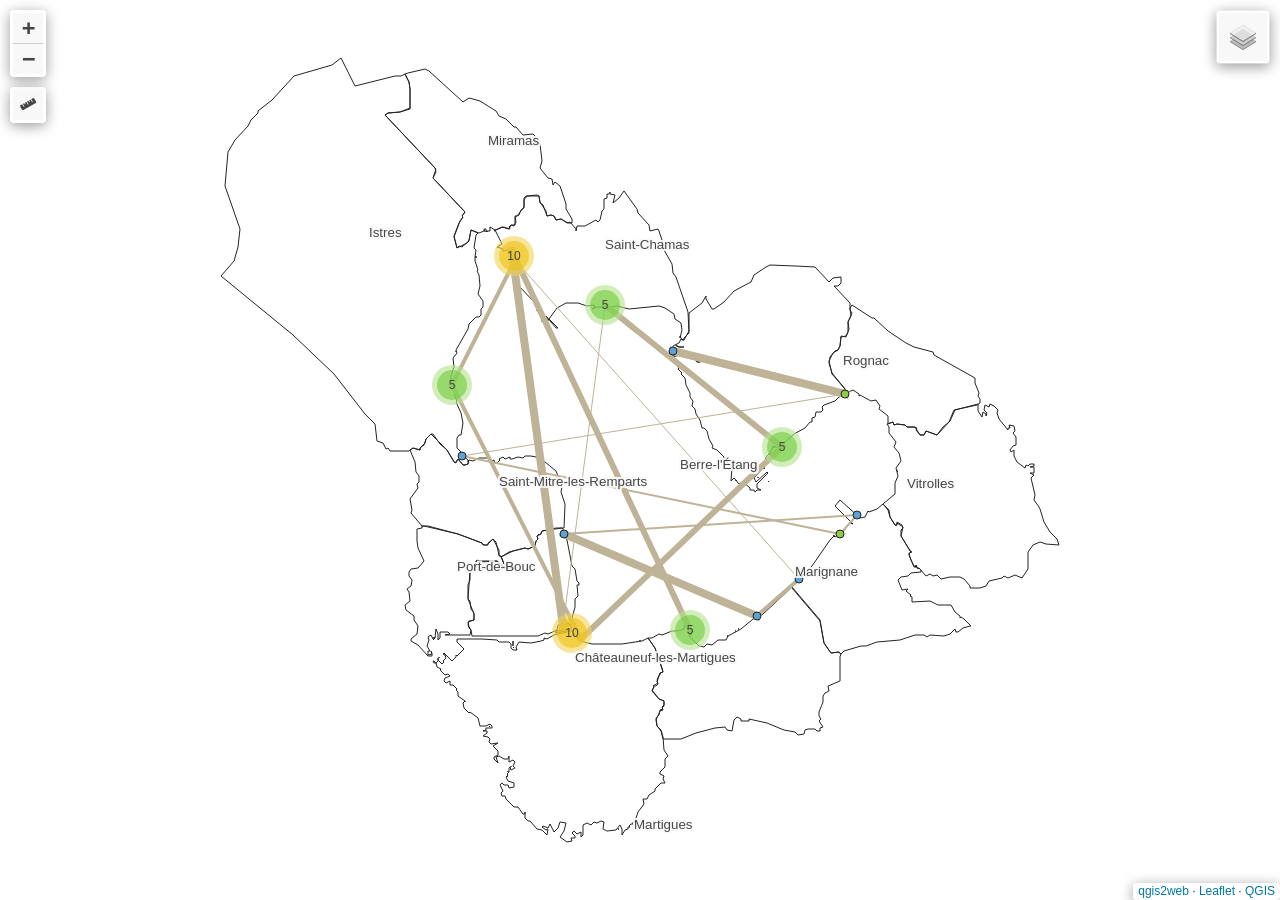
==== commit fe2327ee: "Add files via upload" ====
--- a/bateau_bus_etangeberre_leaflet/index.html
+++ b/bateau_bus_etangeberre_leaflet/index.html
@@ -23,7 +23,7 @@
             margin: 0;
         }
         </style>
-        <title>Potentiels de lignes de bateau-bus sur l'Etang de Berre</title>
+        <title></title>
     </head>
     <body>
         <div id="map">
@@ -46,10 +46,10 @@
         <script src="js/proj4leaflet.js"></script>
         <script src="js/leaflet.markercluster.js"></script>
         <script src="js/leaflet-search.js"></script>
-        <script src="data/Communes_2.js"></script>
-        <script src="data/Rseaudebateaubus_3.js"></script>
-        <script src="data/Portsexistants_4.js"></script>
-        <script src="data/Embarcadrespotentiels_5.js"></script>
+        <script src="data/communescommune_2.js"></script>
+        <script src="data/lignesdebateaubusLignesdebateaubuspotentielles_3.js"></script>
+        <script src="data/embarcadere_potentielsEmbarcadrespotentiels_4.js"></script>
+        <script src="data/ports_existantsPortsexistants_5.js"></script>
         <script>
         var crs = new L.Proj.CRS('EPSG:2154', '+proj=lcc +lat_0=46.5 +lon_0=3 +lat_1=49 +lat_2=44 +x_0=700000 +y_0=6600000 +ellps=GRS80 +towgs84=0,0,0,0,0,0,0 +units=m +no_defs', {
             resolutions: [2800, 1400, 700, 350, 175, 84, 42, 21, 11.2, 5.6, 2.8, 1.4, 0.7, 0.35, 0.14, 0.07],
@@ -58,8 +58,8 @@
             crs: crs,
             continuousWorld: false,
             worldCopyJump: false, 
-            zoomControl:false, maxZoom:28, minZoom:5
-        })
+            zoomControl:false, maxZoom:28, minZoom:1
+        }).fitBounds([[43.31129117880448,4.842236094128839],[43.63201714390125,5.348984581969621]]);
         var hash = new L.Hash(map);
         map.attributionControl.setPrefix('<a href="https://github.com/qgis2web/qgis2web" target="_blank">qgis2web</a> &middot; <a href="https://leafletjs.com" title="A JS library for interactive maps">Leaflet</a> &middot; <a href="https://qgis.org">QGIS</a>');
         var autolinker = new Autolinker({truncate: {length: 30, location: 'smart'}});
@@ -86,9 +86,20 @@
                 var src = imgTd.getAttribute('src');
                 if (/\.(jpg|jpeg|png|gif|bmp|webp|avif)$/i.test(src)) {
                     popup._contentNode.classList.add('media');
-                    setTimeout(function() {
-                        popup.update();
-                    }, 10);
+                    var img = popup._contentNode.querySelector('td img');
+                    if (img) {
+                        // If already loaded (cache), update immediately
+                        if (img.complete && img.naturalHeight > 0) {
+                            popup.update();
+                        } else {
+                            img.addEventListener('load', function() {
+                                popup.update();
+                            });
+                            img.addEventListener('error', function() {
+                                popup.update();
+                            });
+                        }
+                    }
                 } else if (/\.(mp3|wav|ogg|aac)$/i.test(src)) {
                     var audio = document.createElement('audio');
                     audio.controls = true;
@@ -124,16 +135,6 @@
                 popup._contentNode.classList.remove('media');
             }
         }
-        var title = new L.Control({'position':'topright'});
-        title.onAdd = function (map) {
-            this._div = L.DomUtil.create('div', 'info');
-            this.update();
-            return this._div;
-        };
-        title.update = function () {
-            this._div.innerHTML = '<h2>Potentiels de lignes de bateau-bus sur l\'Etang de Berre</h2>';
-        };
-        title.addTo(map);
         var zoomControl = L.control.zoom({
             position: 'topleft'
         }).addTo(map);
@@ -149,15 +150,12 @@
         document.getElementsByClassName('leaflet-control-measure-toggle')[0].className += ' fas fa-ruler';
         var bounds_group = new L.featureGroup([]);
         function setBounds() {
-            if (bounds_group.getLayers().length) {
-                map.fitBounds(bounds_group.getBounds());
-            }
-        }
-        map.createPane('pane_Ortho20cm_0');
-        map.getPane('pane_Ortho20cm_0').style.zIndex = 400;
-        var layer_Ortho20cm_0 = L.WMS.layer("https://data.geopf.fr/wms-r/wms?VERSION=1.3.0", "OI.OrthoimageCoverage.HR", {
-            pane: 'pane_Ortho20cm_0',
-            format: 'image/png',
+        }
+        map.createPane('pane_PlanIGNJ1_0');
+        map.getPane('pane_PlanIGNJ1_0').style.zIndex = 400;
+        var layer_PlanIGNJ1_0 = L.WMS.layer("https://data.geopf.fr/wms-r/wms?VERSION=1.3.0", "GEOGRAPHICALGRIDSYSTEMS.MAPS.BDUNI.J1", {
+            pane: 'pane_PlanIGNJ1_0',
+            format: 'image/jpeg',
             uppercase: true,
             transparent: true,
             continuousWorld : true,
@@ -167,12 +165,12 @@
             identify: false,
             attribution: '',
         });
-        map.addLayer(layer_Ortho20cm_0);
-        map.createPane('pane_PlanIGN_1');
-        map.getPane('pane_PlanIGN_1').style.zIndex = 401;
-        var layer_PlanIGN_1 = L.WMS.layer("https://data.geopf.fr/wms-r/wms?VERSION=1.3.0", "GEOGRAPHICALGRIDSYSTEMS.PLANIGNV2", {
-            pane: 'pane_PlanIGN_1',
-            format: 'image/png',
+        map.addLayer(layer_PlanIGNJ1_0);
+        map.createPane('pane_Ortho20cm_1');
+        map.getPane('pane_Ortho20cm_1').style.zIndex = 401;
+        var layer_Ortho20cm_1 = L.WMS.layer("https://data.geopf.fr/wms-r/wms?VERSION=1.3.0", "HR.ORTHOIMAGERY.ORTHOPHOTOS", {
+            pane: 'pane_Ortho20cm_1',
+            format: 'image/jpeg',
             uppercase: true,
             transparent: true,
             continuousWorld : true,
@@ -182,8 +180,8 @@
             identify: false,
             attribution: '',
         });
-        map.addLayer(layer_PlanIGN_1);
-        function pop_Communes_2(feature, layer) {
+        map.addLayer(layer_Ortho20cm_1);
+        function pop_communescommune_2(feature, layer) {
             var popupContent = '<table>\
                     <tr>\
                         <td colspan="2">' + (feature.properties['fid'] !== null ? autolinker.link(String(feature.properties['fid']).replace(/'/g, '\'').toLocaleString()) : '') + '</td>\
@@ -274,39 +272,39 @@
 			layer.bindPopup(content, { maxHeight: 400 });
         }
 
-        function style_Communes_2_0() {
+        function style_communescommune_2_0() {
             return {
-                pane: 'pane_Communes_2',
+                pane: 'pane_communescommune_2',
                 opacity: 1,
                 color: 'rgba(35,35,35,1.0)',
-                dashArray: '5.0,1.0',
+                dashArray: '',
                 lineCap: 'butt',
                 lineJoin: 'miter',
                 weight: 1.0, 
                 fill: true,
                 fillOpacity: 1,
-                fillColor: 'rgba(213,180,60,0.0)',
+                fillColor: 'rgba(133,182,111,0.0)',
                 interactive: false,
             }
         }
-        map.createPane('pane_Communes_2');
-        map.getPane('pane_Communes_2').style.zIndex = 402;
-        map.getPane('pane_Communes_2').style['mix-blend-mode'] = 'normal';
-        var layer_Communes_2 = new L.geoJson(json_Communes_2, {
+        map.createPane('pane_communescommune_2');
+        map.getPane('pane_communescommune_2').style.zIndex = 402;
+        map.getPane('pane_communescommune_2').style['mix-blend-mode'] = 'normal';
+        var layer_communescommune_2 = new L.geoJson(json_communescommune_2, {
             attribution: '',
             interactive: false,
-            dataVar: 'json_Communes_2',
-            layerName: 'layer_Communes_2',
-            pane: 'pane_Communes_2',
-            onEachFeature: pop_Communes_2,
-            style: style_Communes_2_0,
-        });
-        bounds_group.addLayer(layer_Communes_2);
-        map.addLayer(layer_Communes_2);
-        function pop_Rseaudebateaubus_3(feature, layer) {
+            dataVar: 'json_communescommune_2',
+            layerName: 'layer_communescommune_2',
+            pane: 'pane_communescommune_2',
+            onEachFeature: pop_communescommune_2,
+            style: style_communescommune_2_0,
+        });
+        bounds_group.addLayer(layer_communescommune_2);
+        map.addLayer(layer_communescommune_2);
+        function pop_lignesdebateaubusLignesdebateaubuspotentielles_3(feature, layer) {
             var popupContent = '<table>\
                     <tr>\
-                        <td class="visible-with-data" id="nb_passager_j" colspan="2"><strong>Nombre de passager</strong><br />' + (feature.properties['nb_passager_j'] !== null ? autolinker.link(String(feature.properties['nb_passager_j']).replace(/'/g, '\'').toLocaleString()) : '') + '</td>\
+                        <td class="visible-with-data" id="nb_passager_jour" colspan="2"><strong>Nombre de passagers par jour</strong><br />' + (feature.properties['nb_passager_jour'] !== null ? autolinker.link(String(feature.properties['nb_passager_jour']).replace(/'/g, '\'').toLocaleString()) : '') + '</td>\
                     </tr>\
                 </table>';
             var content = removeEmptyRowsFromPopupContent(popupContent, feature);
@@ -316,13 +314,13 @@
 			layer.bindPopup(content, { maxHeight: 400 });
         }
 
-        function style_Rseaudebateaubus_3_0(feature) {
-            if (feature.properties['nb_passager_j'] >= 471.000000 && feature.properties['nb_passager_j'] <= 1308.000000 ) {
+        function style_lignesdebateaubusLignesdebateaubuspotentielles_3_0(feature) {
+            if (feature.properties['nb_passager_jour'] >= 298.000000 && feature.properties['nb_passager_jour'] <= 852.200000 ) {
                 return {
-                pane: 'pane_Rseaudebateaubus_3',
-                opacity: 1,
-                color: 'rgba(255,158,23,1.0)',
-                dashArray: '4.0,2.0',
+                pane: 'pane_lignesdebateaubusLignesdebateaubuspotentielles_3',
+                opacity: 1,
+                color: 'rgba(190,178,151,1.0)',
+                dashArray: '',
                 lineCap: 'square',
                 lineJoin: 'bevel',
                 weight: 1,
@@ -330,12 +328,12 @@
                 interactive: true,
             }
             }
-            if (feature.properties['nb_passager_j'] >= 1308.000000 && feature.properties['nb_passager_j'] <= 2240.000000 ) {
+            if (feature.properties['nb_passager_jour'] >= 852.200000 && feature.properties['nb_passager_jour'] <= 1949.000000 ) {
                 return {
-                pane: 'pane_Rseaudebateaubus_3',
-                opacity: 1,
-                color: 'rgba(255,158,23,1.0)',
-                dashArray: '8.0,4.0',
+                pane: 'pane_lignesdebateaubusLignesdebateaubuspotentielles_3',
+                opacity: 1,
+                color: 'rgba(190,178,151,1.0)',
+                dashArray: '',
                 lineCap: 'square',
                 lineJoin: 'bevel',
                 weight: 2.0,
@@ -343,12 +341,12 @@
                 interactive: true,
             }
             }
-            if (feature.properties['nb_passager_j'] >= 2240.000000 && feature.properties['nb_passager_j'] <= 3179.000000 ) {
+            if (feature.properties['nb_passager_jour'] >= 1949.000000 && feature.properties['nb_passager_jour'] <= 4016.400000 ) {
                 return {
-                pane: 'pane_Rseaudebateaubus_3',
-                opacity: 1,
-                color: 'rgba(255,158,23,1.0)',
-                dashArray: '16.0,8.0',
+                pane: 'pane_lignesdebateaubusLignesdebateaubuspotentielles_3',
+                opacity: 1,
+                color: 'rgba(190,178,151,1.0)',
+                dashArray: '',
                 lineCap: 'square',
                 lineJoin: 'bevel',
                 weight: 4.0,
@@ -356,12 +354,12 @@
                 interactive: true,
             }
             }
-            if (feature.properties['nb_passager_j'] >= 3179.000000 && feature.properties['nb_passager_j'] <= 4103.000000 ) {
+            if (feature.properties['nb_passager_jour'] >= 4016.400000 && feature.properties['nb_passager_jour'] <= 4491.800000 ) {
                 return {
-                pane: 'pane_Rseaudebateaubus_3',
-                opacity: 1,
-                color: 'rgba(255,158,23,1.0)',
-                dashArray: '24.0,12.0',
+                pane: 'pane_lignesdebateaubusLignesdebateaubuspotentielles_3',
+                opacity: 1,
+                color: 'rgba(190,178,151,1.0)',
+                dashArray: '',
                 lineCap: 'square',
                 lineJoin: 'bevel',
                 weight: 6.0,
@@ -369,12 +367,12 @@
                 interactive: true,
             }
             }
-            if (feature.properties['nb_passager_j'] >= 4103.000000 && feature.properties['nb_passager_j'] <= 4883.000000 ) {
+            if (feature.properties['nb_passager_jour'] >= 4491.800000 && feature.properties['nb_passager_jour'] <= 4976.000000 ) {
                 return {
-                pane: 'pane_Rseaudebateaubus_3',
-                opacity: 1,
-                color: 'rgba(255,158,23,1.0)',
-                dashArray: '32.0,16.0',
+                pane: 'pane_lignesdebateaubusLignesdebateaubuspotentielles_3',
+                opacity: 1,
+                color: 'rgba(190,178,151,1.0)',
+                dashArray: '',
                 lineCap: 'square',
                 lineJoin: 'bevel',
                 weight: 8.0,
@@ -383,24 +381,37 @@
             }
             }
         }
-        map.createPane('pane_Rseaudebateaubus_3');
-        map.getPane('pane_Rseaudebateaubus_3').style.zIndex = 403;
-        map.getPane('pane_Rseaudebateaubus_3').style['mix-blend-mode'] = 'normal';
-        var layer_Rseaudebateaubus_3 = new L.geoJson(json_Rseaudebateaubus_3, {
+        map.createPane('pane_lignesdebateaubusLignesdebateaubuspotentielles_3');
+        map.getPane('pane_lignesdebateaubusLignesdebateaubuspotentielles_3').style.zIndex = 403;
+        map.getPane('pane_lignesdebateaubusLignesdebateaubuspotentielles_3').style['mix-blend-mode'] = 'normal';
+        var layer_lignesdebateaubusLignesdebateaubuspotentielles_3 = new L.geoJson(json_lignesdebateaubusLignesdebateaubuspotentielles_3, {
             attribution: '',
             interactive: true,
-            dataVar: 'json_Rseaudebateaubus_3',
-            layerName: 'layer_Rseaudebateaubus_3',
-            pane: 'pane_Rseaudebateaubus_3',
-            onEachFeature: pop_Rseaudebateaubus_3,
-            style: style_Rseaudebateaubus_3_0,
-        });
-        bounds_group.addLayer(layer_Rseaudebateaubus_3);
-        map.addLayer(layer_Rseaudebateaubus_3);
-        function pop_Portsexistants_4(feature, layer) {
+            dataVar: 'json_lignesdebateaubusLignesdebateaubuspotentielles_3',
+            layerName: 'layer_lignesdebateaubusLignesdebateaubuspotentielles_3',
+            pane: 'pane_lignesdebateaubusLignesdebateaubuspotentielles_3',
+            onEachFeature: pop_lignesdebateaubusLignesdebateaubuspotentielles_3,
+            style: style_lignesdebateaubusLignesdebateaubuspotentielles_3_0,
+        });
+        bounds_group.addLayer(layer_lignesdebateaubusLignesdebateaubuspotentielles_3);
+        map.addLayer(layer_lignesdebateaubusLignesdebateaubuspotentielles_3);
+        function pop_embarcadere_potentielsEmbarcadrespotentiels_4(feature, layer) {
             var popupContent = '<table>\
                     <tr>\
-                        <td colspan="2"><strong>Nom du port</strong><br />' + (feature.properties['nom'] !== null ? autolinker.link(String(feature.properties['nom']).replace(/'/g, '\'').toLocaleString()) : '') + '</td>\
+                        <th scope="row">Distance de la route la plus proche (en m)</th>\
+                        <td class="visible-with-data" id="hub_dist_routes">' + (feature.properties['hub_dist_routes'] !== null ? autolinker.link(String(feature.properties['hub_dist_routes']).replace(/'/g, '\'').toLocaleString()) : '') + '</td>\
+                    </tr>\
+                    <tr>\
+                        <th scope="row">Distance au parking le plus proche (en m)</th>\
+                        <td class="visible-with-data" id="hub_dist_parking">' + (feature.properties['hub_dist_parking'] !== null ? autolinker.link(String(feature.properties['hub_dist_parking']).replace(/'/g, '\'').toLocaleString()) : '') + '</td>\
+                    </tr>\
+                    <tr>\
+                        <th scope="row">Surface (en m²)</th>\
+                        <td class="visible-with-data" id="surf">' + (feature.properties['surf'] !== null ? autolinker.link(String(feature.properties['surf']).replace(/'/g, '\'').toLocaleString()) : '') + '</td>\
+                    </tr>\
+                    <tr>\
+                        <th scope="row">Potentiel</th>\
+                        <td class="visible-with-data" id="potentiel">' + (feature.properties['potentiel'] !== null ? autolinker.link(String(feature.properties['potentiel']).replace(/'/g, '\'').toLocaleString()) : '') + '</td>\
                     </tr>\
                 </table>';
             var content = removeEmptyRowsFromPopupContent(popupContent, feature);
@@ -410,11 +421,97 @@
 			layer.bindPopup(content, { maxHeight: 400 });
         }
 
-        function style_Portsexistants_4_0() {
+        function style_embarcadere_potentielsEmbarcadrespotentiels_4_0(feature) {
+            switch(String(feature.properties['potentiel'])) {
+                case 'Bonne emprise foncière mais éloignement à plus de 100 m des commodités':
+                    return {
+                pane: 'pane_embarcadere_potentielsEmbarcadrespotentiels_4',
+                radius: 4.0,
+                opacity: 1,
+                color: 'rgba(35,35,35,1.0)',
+                dashArray: '',
+                lineCap: 'butt',
+                lineJoin: 'miter',
+                weight: 1,
+                fill: true,
+                fillOpacity: 1,
+                fillColor: 'rgba(94,162,211,1.0)',
+                interactive: true,
+            }
+                    break;
+                case 'Emprise foncière supérieure à 1500 m² et bonne connexion aux commodités les plus proches':
+                    return {
+                pane: 'pane_embarcadere_potentielsEmbarcadrespotentiels_4',
+                radius: 4.0,
+                opacity: 1,
+                color: 'rgba(35,35,35,1.0)',
+                dashArray: '',
+                lineCap: 'butt',
+                lineJoin: 'miter',
+                weight: 1,
+                fill: true,
+                fillOpacity: 1,
+                fillColor: 'rgba(143,204,63,1.0)',
+                interactive: true,
+            }
+                    break;
+                default:
+                    return {
+                pane: 'pane_embarcadere_potentielsEmbarcadrespotentiels_4',
+                radius: 4.0,
+                opacity: 1,
+                color: 'rgba(35,35,35,1.0)',
+                dashArray: '',
+                lineCap: 'butt',
+                lineJoin: 'miter',
+                weight: 1,
+                fill: true,
+                fillOpacity: 1,
+                fillColor: 'rgba(221,37,141,1.0)',
+                interactive: true,
+            }
+                    break;
+            }
+        }
+        map.createPane('pane_embarcadere_potentielsEmbarcadrespotentiels_4');
+        map.getPane('pane_embarcadere_potentielsEmbarcadrespotentiels_4').style.zIndex = 404;
+        map.getPane('pane_embarcadere_potentielsEmbarcadrespotentiels_4').style['mix-blend-mode'] = 'normal';
+        var layer_embarcadere_potentielsEmbarcadrespotentiels_4 = new L.geoJson(json_embarcadere_potentielsEmbarcadrespotentiels_4, {
+            attribution: '',
+            interactive: true,
+            dataVar: 'json_embarcadere_potentielsEmbarcadrespotentiels_4',
+            layerName: 'layer_embarcadere_potentielsEmbarcadrespotentiels_4',
+            pane: 'pane_embarcadere_potentielsEmbarcadrespotentiels_4',
+            onEachFeature: pop_embarcadere_potentielsEmbarcadrespotentiels_4,
+            pointToLayer: function (feature, latlng) {
+                var context = {
+                    feature: feature,
+                    variables: {}
+                };
+                return L.circleMarker(latlng, style_embarcadere_potentielsEmbarcadrespotentiels_4_0(feature));
+            },
+        });
+        bounds_group.addLayer(layer_embarcadere_potentielsEmbarcadrespotentiels_4);
+        map.addLayer(layer_embarcadere_potentielsEmbarcadrespotentiels_4);
+        function pop_ports_existantsPortsexistants_5(feature, layer) {
+            var popupContent = '<table>\
+                    <tr>\
+                        <th scope="row">Nom</th>\
+                        <td class="visible-with-data" id="nom">' + (feature.properties['nom'] !== null ? autolinker.link(String(feature.properties['nom']).replace(/'/g, '\'').toLocaleString()) : '') + '</td>\
+                    </tr>\
+                </table>';
+            var content = removeEmptyRowsFromPopupContent(popupContent, feature);
+			layer.on('popupopen', function(e) {
+				addClassToPopupIfMedia(content, e.popup);
+			});
+			layer.bindPopup(content, { maxHeight: 400 });
+        }
+
+        function style_ports_existantsPortsexistants_5_0() {
             return {
-                pane: 'pane_Portsexistants_4',
+                pane: 'pane_ports_existantsPortsexistants_5',
                 shape: 'square',
-                radius: 8.0,
+                radius: 8.4,
                 opacity: 1,
                 color: 'rgba(35,35,35,1.0)',
                 dashArray: '',
@@ -427,198 +524,55 @@
                 interactive: true,
             }
         }
-        function style_Portsexistants_4_1() {
+        function style_ports_existantsPortsexistants_5_1() {
             return {
-                pane: 'pane_Portsexistants_4',
+                pane: 'pane_ports_existantsPortsexistants_5',
         rotationAngle: 0.0,
         rotationOrigin: 'center center',
         icon: L.icon({
-            iconUrl: 'markers/Portsexistants_4.svg',
-            iconSize: [12.92, 12.92]
+            iconUrl: 'markers/ports_existantsPortsexistants_5.svg',
+            iconSize: [15.2, 15.2]
         }),
                 interactive: true,
             }
         }
-        map.createPane('pane_Portsexistants_4');
-        map.getPane('pane_Portsexistants_4').style.zIndex = 404;
-        map.getPane('pane_Portsexistants_4').style['mix-blend-mode'] = 'normal';
-        var layer_Portsexistants_4 = new L.geoJson.multiStyle(json_Portsexistants_4, {
+        map.createPane('pane_ports_existantsPortsexistants_5');
+        map.getPane('pane_ports_existantsPortsexistants_5').style.zIndex = 405;
+        map.getPane('pane_ports_existantsPortsexistants_5').style['mix-blend-mode'] = 'normal';
+        var layer_ports_existantsPortsexistants_5 = new L.geoJson.multiStyle(json_ports_existantsPortsexistants_5, {
             attribution: '',
             interactive: true,
-            dataVar: 'json_Portsexistants_4',
-            layerName: 'layer_Portsexistants_4',
-            pane: 'pane_Portsexistants_4',
-            onEachFeature: pop_Portsexistants_4,
+            dataVar: 'json_ports_existantsPortsexistants_5',
+            layerName: 'layer_ports_existantsPortsexistants_5',
+            pane: 'pane_ports_existantsPortsexistants_5',
+            onEachFeature: pop_ports_existantsPortsexistants_5,
             pointToLayers: [function (feature, latlng) {
                 var context = {
                     feature: feature,
                     variables: {}
                 };
-                return L.marker(latlng, style_Portsexistants_4_0(feature));
+                return L.marker(latlng, style_ports_existantsPortsexistants_5_0(feature));
             },function (feature, latlng) {
                 var context = {
                     feature: feature,
                     variables: {}
                 };
-                return L.marker(latlng, style_Portsexistants_4_1(feature));
+                return L.marker(latlng, style_ports_existantsPortsexistants_5_1(feature));
             },
         ]});
-        bounds_group.addLayer(layer_Portsexistants_4);
-        map.addLayer(layer_Portsexistants_4);
-        function pop_Embarcadrespotentiels_5(feature, layer) {
-            var popupContent = '<table>\
-                    <tr>\
-                        <th scope="row">Surface disponible</th>\
-                        <td class="visible-with-data" id="surf">' + (feature.properties['surf'] !== null ? autolinker.link(String(feature.properties['surf']).replace(/'/g, '\'').toLocaleString()) : '') + '</td>\
-                    </tr>\
-                    <tr>\
-                        <th scope="row">Distance de la route la plus proche</th>\
-                        <td class="visible-with-data" id="HubDist_route">' + (feature.properties['HubDist_route'] !== null ? autolinker.link(String(feature.properties['HubDist_route']).replace(/'/g, '\'').toLocaleString()) : '') + '</td>\
-                    </tr>\
-                    <tr>\
-                        <th scope="row">Distance du parking le plus proche</th>\
-                        <td class="visible-with-data" id="HubDist_parking">' + (feature.properties['HubDist_parking'] !== null ? autolinker.link(String(feature.properties['HubDist_parking']).replace(/'/g, '\'').toLocaleString()) : '') + '</td>\
-                    </tr>\
-                </table>';
-            var content = removeEmptyRowsFromPopupContent(popupContent, feature);
-			layer.on('popupopen', function(e) {
-				addClassToPopupIfMedia(content, e.popup);
-			});
-			layer.bindPopup(content, { maxHeight: 400 });
-        }
+        var cluster_ports_existantsPortsexistants_5 = new L.MarkerClusterGroup({showCoverageOnHover: false,
+            spiderfyDistanceMultiplier: 2});
+        cluster_ports_existantsPortsexistants_5.addLayer(layer_ports_existantsPortsexistants_5);
 
-        function style_Embarcadrespotentiels_5_0(feature) {
-            switch(String(feature.properties['q2wHide_potentiel'])) {
-                case 'Faible emprise foncière et éloignement à plus de 100 m des commodités':
-                    return {
-                pane: 'pane_Embarcadrespotentiels_5',
-                shape: 'square',
-                radius: 8.8,
-                opacity: 1,
-                color: 'rgba(35,35,35,0.0)',
-                dashArray: '',
-                lineCap: 'butt',
-                lineJoin: 'miter',
-                weight: 1,
-                fill: true,
-                fillOpacity: 1,
-                fillColor: 'rgba(183,183,183,1.0)',
-                interactive: true,
-            }
-                    break;
-                case 'Bonne emprise foncière mais éloignement à plus de 100 m des commodités':
-                    return {
-                pane: 'pane_Embarcadrespotentiels_5',
-                shape: 'square',
-                radius: 8.8,
-                opacity: 1,
-                color: 'rgba(35,35,35,0.0)',
-                dashArray: '',
-                lineCap: 'butt',
-                lineJoin: 'miter',
-                weight: 1,
-                fill: true,
-                fillOpacity: 1,
-                fillColor: 'rgba(208,229,23,1.0)',
-                interactive: true,
-            }
-                    break;
-                case 'Emprise foncière supérieure à 1500 m² et bonne connexion aux commodités les plus proches':
-                    return {
-                pane: 'pane_Embarcadrespotentiels_5',
-                shape: 'square',
-                radius: 8.8,
-                opacity: 1,
-                color: 'rgba(35,35,35,0.0)',
-                dashArray: '',
-                lineCap: 'butt',
-                lineJoin: 'miter',
-                weight: 1,
-                fill: true,
-                fillOpacity: 1,
-                fillColor: 'rgba(0,124,19,1.0)',
-                interactive: true,
-            }
-                    break;
-            }
-        }
-        function style_Embarcadrespotentiels_5_1(feature) {
-            switch(String(feature.properties['q2wHide_potentiel'])) {
-                case 'Faible emprise foncière et éloignement à plus de 100 m des commodités':
-                    return {
-                pane: 'pane_Embarcadrespotentiels_5',
-        rotationAngle: 0.0,
-        rotationOrigin: 'center center',
-        icon: L.icon({
-            iconUrl: 'markers/Embarcadrespotentiels_5.svg',
-            iconSize: [12.16, 12.16]
-        }),
-                interactive: true,
-            }
-                    break;
-                case 'Bonne emprise foncière mais éloignement à plus de 100 m des commodités':
-                    return {
-                pane: 'pane_Embarcadrespotentiels_5',
-        rotationAngle: 0.0,
-        rotationOrigin: 'center center',
-        icon: L.icon({
-            iconUrl: 'markers/Embarcadrespotentiels_5.svg',
-            iconSize: [12.16, 12.16]
-        }),
-                interactive: true,
-            }
-                    break;
-                case 'Emprise foncière supérieure à 1500 m² et bonne connexion aux commodités les plus proches':
-                    return {
-                pane: 'pane_Embarcadrespotentiels_5',
-        rotationAngle: 0.0,
-        rotationOrigin: 'center center',
-        icon: L.icon({
-            iconUrl: 'markers/Embarcadrespotentiels_5.svg',
-            iconSize: [12.16, 12.16]
-        }),
-                interactive: true,
-            }
-                    break;
-            }
-        }
-        map.createPane('pane_Embarcadrespotentiels_5');
-        map.getPane('pane_Embarcadrespotentiels_5').style.zIndex = 405;
-        map.getPane('pane_Embarcadrespotentiels_5').style['mix-blend-mode'] = 'normal';
-        var layer_Embarcadrespotentiels_5 = new L.geoJson.multiStyle(json_Embarcadrespotentiels_5, {
-            attribution: '',
-            interactive: true,
-            dataVar: 'json_Embarcadrespotentiels_5',
-            layerName: 'layer_Embarcadrespotentiels_5',
-            pane: 'pane_Embarcadrespotentiels_5',
-            onEachFeature: pop_Embarcadrespotentiels_5,
-            pointToLayers: [function (feature, latlng) {
-                var context = {
-                    feature: feature,
-                    variables: {}
-                };
-                return L.marker(latlng, style_Embarcadrespotentiels_5_0(feature));
-            },function (feature, latlng) {
-                var context = {
-                    feature: feature,
-                    variables: {}
-                };
-                return L.marker(latlng, style_Embarcadrespotentiels_5_1(feature));
-            },
-        ]});
-        var cluster_Embarcadrespotentiels_5 = new L.MarkerClusterGroup({showCoverageOnHover: false,
-            spiderfyDistanceMultiplier: 2});
-        cluster_Embarcadrespotentiels_5.addLayer(layer_Embarcadrespotentiels_5);
-
-        bounds_group.addLayer(layer_Embarcadrespotentiels_5);
-        cluster_Embarcadrespotentiels_5.addTo(map);
+        bounds_group.addLayer(layer_ports_existantsPortsexistants_5);
+        cluster_ports_existantsPortsexistants_5.addTo(map);
         var overlaysTree = [
-            {label: 'Embarcadères potentiels<br /><table><tr><td style="text-align: center;"><img src="legend/Embarcadrespotentiels_5_Faibleemprisefoncièreetéloignementàplusde100mdescommodités0.png" /></td><td>Faible emprise foncière et éloignement à plus de 100 m des commodités</td></tr><tr><td style="text-align: center;"><img src="legend/Embarcadrespotentiels_5_Bonneemprisefoncièremaiséloignementàplusde100mdescommodités1.png" /></td><td>Bonne emprise foncière mais éloignement à plus de 100 m des commodités</td></tr><tr><td style="text-align: center;"><img src="legend/Embarcadrespotentiels_5_Emprisefoncièresupérieureà1500m²etbonneconnexionauxcommoditéslesplusproches2.png" /></td><td>Emprise foncière supérieure à 1500 m² et bonne connexion aux commodités les plus proches</td></tr></table>', layer: cluster_Embarcadrespotentiels_5},
-            {label: '<img src="legend/Portsexistants_4.png" /> Ports existants', layer: layer_Portsexistants_4},
-            {label: 'Réseau de bateau-bus<br /><table><tr><td style="text-align: center;"><img src="legend/Rseaudebateaubus_3_47013100.png" /></td><td>470 - 1310</td></tr><tr><td style="text-align: center;"><img src="legend/Rseaudebateaubus_3_131022401.png" /></td><td>1310 - 2240</td></tr><tr><td style="text-align: center;"><img src="legend/Rseaudebateaubus_3_224031802.png" /></td><td>2240 - 3180</td></tr><tr><td style="text-align: center;"><img src="legend/Rseaudebateaubus_3_318041003.png" /></td><td>3180 - 4100</td></tr><tr><td style="text-align: center;"><img src="legend/Rseaudebateaubus_3_410048804.png" /></td><td>4100 - 4880</td></tr></table>', layer: layer_Rseaudebateaubus_3},
-            {label: '<img src="legend/Communes_2.png" /> Communes', layer: layer_Communes_2},
-            {label: "Plan IGN", layer: layer_PlanIGN_1, radioGroup: 'bm' },
-            {label: "Ortho 20 cm", layer: layer_Ortho20cm_0, radioGroup: 'bm' },]
+            {label: '<img src="legend/ports_existantsPortsexistants_5.png" /> ports_existants = Ports existants', layer: cluster_ports_existantsPortsexistants_5},
+            {label: 'embarcadere_potentiels = Embarcadères potentiels<br /><table><tr><td style="text-align: center;"><img src="legend/embarcadere_potentielsEmbarcadrespotentiels_4_Bonneemprisefoncièremaiséloignementàplusde100mdescommodités0.png" /></td><td>Bonne emprise foncière mais éloignement à plus de 100 m des commodités</td></tr><tr><td style="text-align: center;"><img src="legend/embarcadere_potentielsEmbarcadrespotentiels_4_Emprisefoncièresupérieureà1500m²etbonneconnexionauxcommoditéslesplusproches1.png" /></td><td>Emprise foncière supérieure à 1500 m² et bonne connexion aux commodités les plus proches</td></tr><tr><td style="text-align: center;"><img src="legend/embarcadere_potentielsEmbarcadrespotentiels_4_2.png" /></td><td></td></tr></table>', layer: layer_embarcadere_potentielsEmbarcadrespotentiels_4},
+            {label: 'lignes de bateau-bus = Lignes de bateau-bus potentielles<br /><table><tr><td style="text-align: center;"><img src="legend/lignesdebateaubusLignesdebateaubuspotentielles_3_2988520.png" /></td><td>298 - 852</td></tr><tr><td style="text-align: center;"><img src="legend/lignesdebateaubusLignesdebateaubuspotentielles_3_85219491.png" /></td><td>852 - 1949</td></tr><tr><td style="text-align: center;"><img src="legend/lignesdebateaubusLignesdebateaubuspotentielles_3_194940162.png" /></td><td>1949 - 4016</td></tr><tr><td style="text-align: center;"><img src="legend/lignesdebateaubusLignesdebateaubuspotentielles_3_401644923.png" /></td><td>4016 - 4492</td></tr><tr><td style="text-align: center;"><img src="legend/lignesdebateaubusLignesdebateaubuspotentielles_3_449249764.png" /></td><td>4492 - 4976</td></tr></table>', layer: layer_lignesdebateaubusLignesdebateaubuspotentielles_3},
+            {label: '<img src="legend/communescommune_2.png" /> communes — commune', layer: layer_communescommune_2},
+            {label: "Ortho 20 cm", layer: layer_Ortho20cm_1, radioGroup: 'bm' },
+            {label: "Plan IGN J+1", layer: layer_PlanIGNJ1_0, radioGroup: 'bm' },]
         var lay = L.control.layers.tree(null, overlaysTree,{
             //namedToggle: true,
             //selectorBack: false,
@@ -631,12 +585,12 @@
         lay.addTo(map);
         setBounds();
         var i = 0;
-        layer_Communes_2.eachLayer(function(layer) {
+        layer_communescommune_2.eachLayer(function(layer) {
             var context = {
                 feature: layer.feature,
                 variables: {}
             };
-            layer.bindTooltip((layer.feature.properties['nom_officiel'] !== null?String('<div style="color: #323232; font-size: 8pt; font-family: \'Open Sans\', sans-serif;">' + layer.feature.properties['nom_officiel']) + '</div>':''), {permanent: true, offset: [-0, -16], className: 'css_Communes_2'});
+            layer.bindTooltip((layer.feature.properties['nom_officiel'] !== null?String('<div style="color: #323232; font-size: 10pt; font-family: \'Open Sans\', sans-serif;">' + layer.feature.properties['nom_officiel']) + '</div>':''), {permanent: true, offset: [-0, -16], className: 'css_communescommune_2'});
             labels.push(layer);
             totalMarkers += 1;
               layer.added = true;
@@ -644,7 +598,7 @@
               i++;
         });
         map.addControl(new L.Control.Search({
-            layer: cluster_Communes_2,
+            layer: cluster_communescommune_2,
             initial: false,
             hideMarkerOnCollapse: true,
             propertyName: 'nom_officiel'}));
@@ -653,15 +607,15 @@
         } else {
             document.getElementsByClassName('search-button')[1].className += ' fa fa-binoculars';
         }
-        resetLabels([layer_Communes_2]);
+        resetLabels([layer_communescommune_2]);
         map.on("zoomend", function(){
-            resetLabels([layer_Communes_2]);
+            resetLabels([layer_communescommune_2]);
         });
         map.on("layeradd", function(){
-            resetLabels([layer_Communes_2]);
+            resetLabels([layer_communescommune_2]);
         });
         map.on("layerremove", function(){
-            resetLabels([layer_Communes_2]);
+            resetLabels([layer_communescommune_2]);
         });
         </script>        
     </body>
--- a/bateau_bus_etangeberre_leaflet/css/qgis2web.css
+++ b/bateau_bus_etangeberre_leaflet/css/qgis2web.css
@@ -194,10 +194,15 @@
             justify-content: center;
             align-items: center;
         }
+        .leaflet-marker-icon{
+            white-space: nowrap;
+        }
+        
         .leaflet-control-layers-expanded .leaflet-control-layers-toggle {
             display: none;
         }
-        .css_Communes_2 {
+        .css_communescommune_2 {
+            pointer-events: none!important;
             text-shadow: -2px -2px 0 #fafafa,
                 -2px -1px 0 #fafafa,
                 -2px 0px 0 #fafafa,
